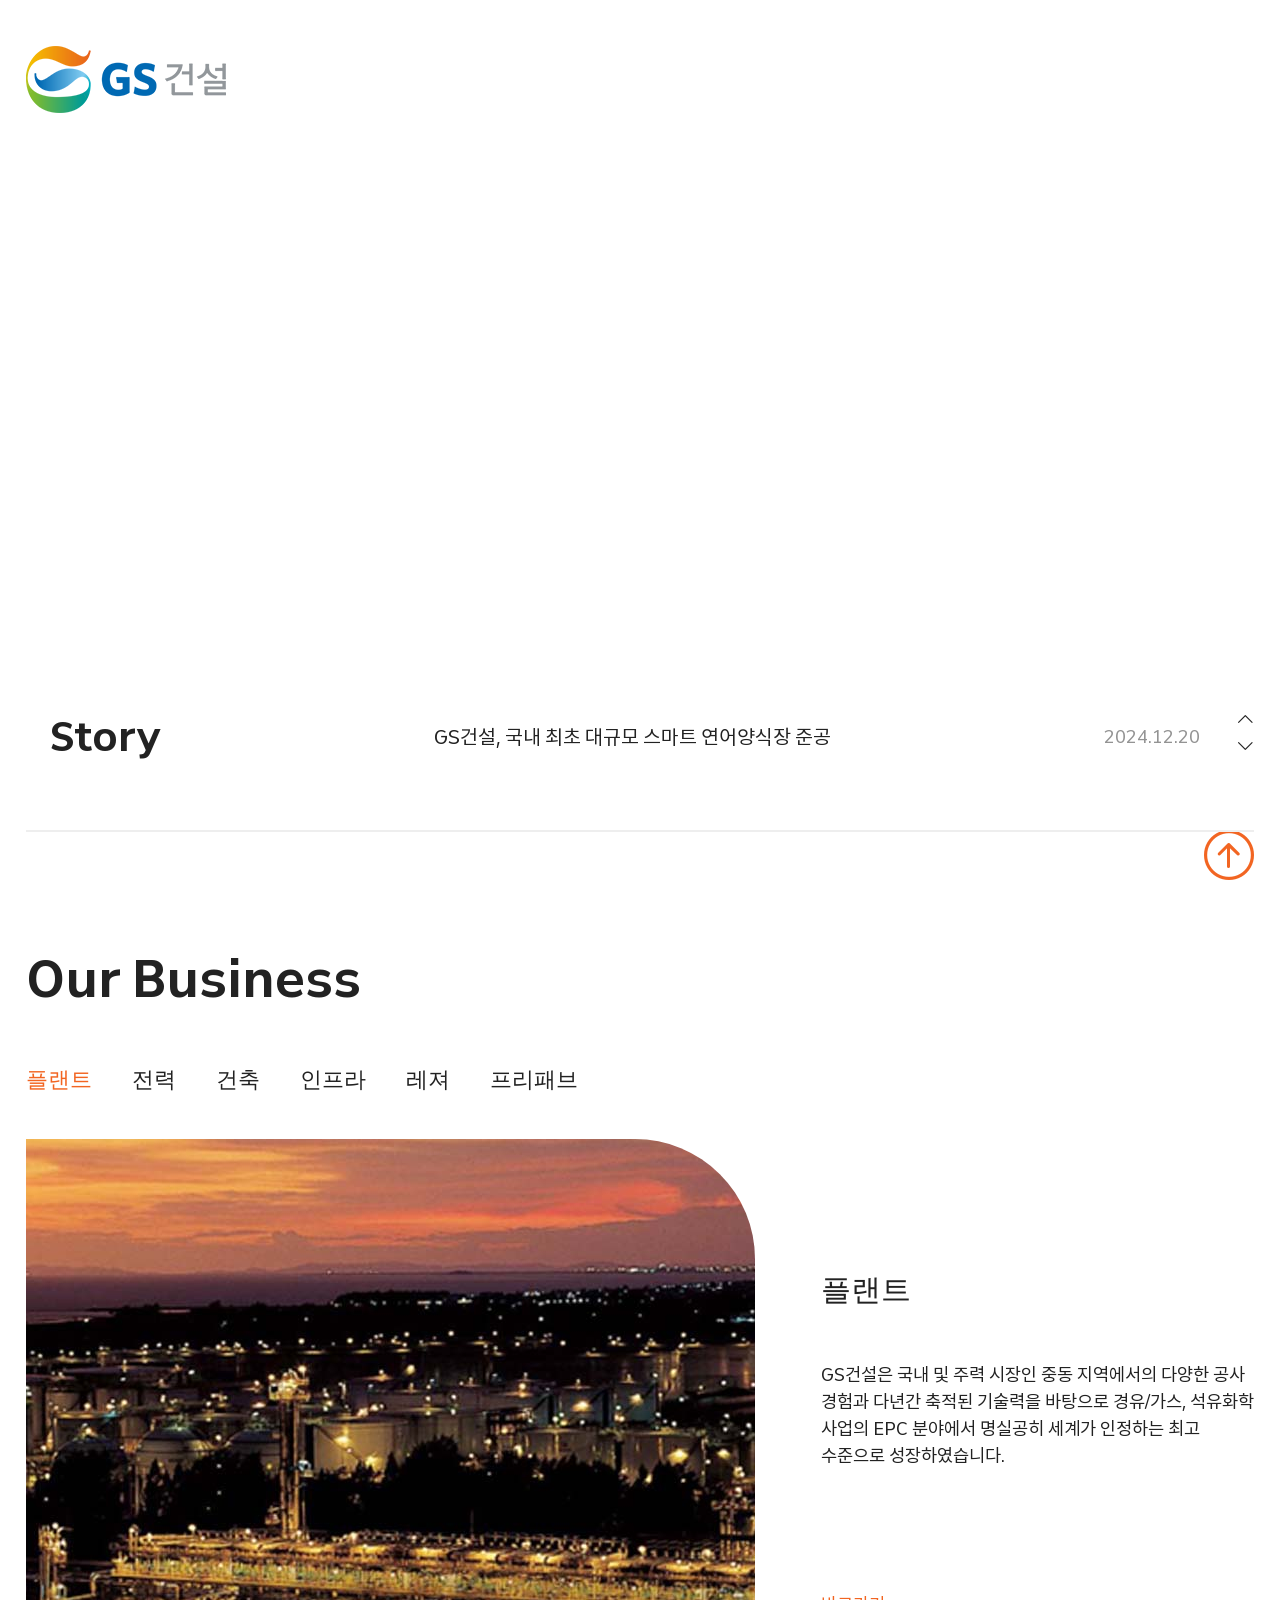
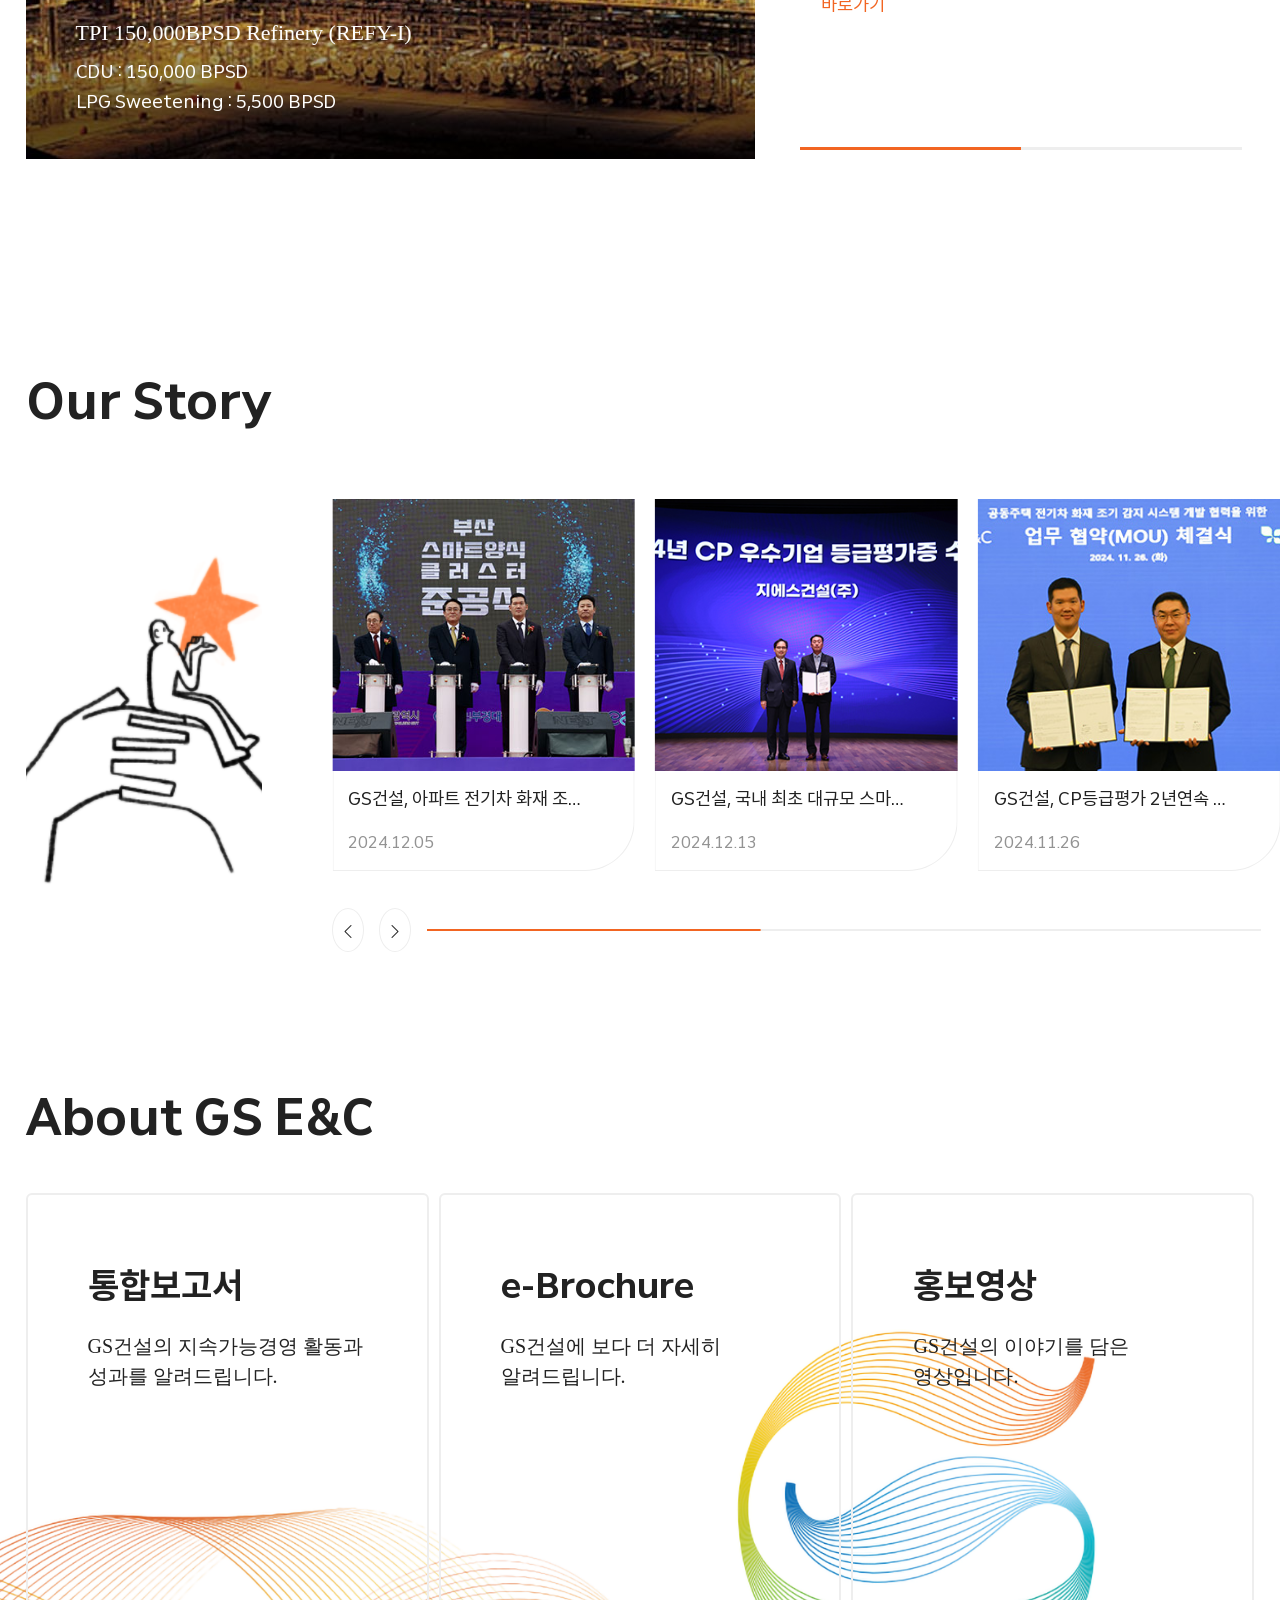
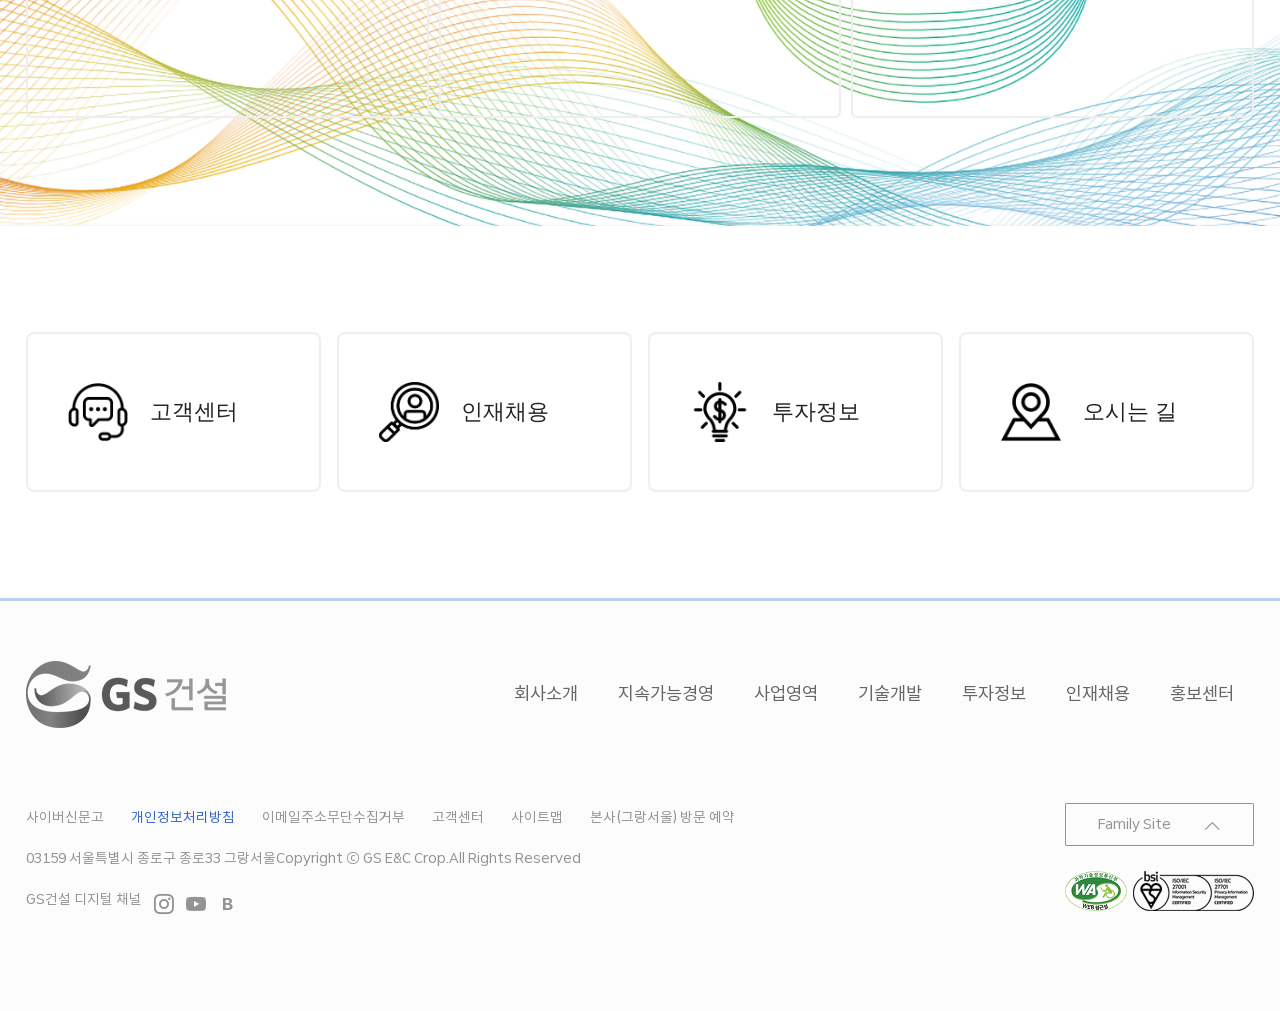
==== index.html @ a06c223e "Add files via upload" ====
<!DOCTYPE html>
<html lang="ko">

<head>
  <meta charset="UTF-8">
  <meta name="viewport" content="width=device-width, initial-scale=1.0">
  <title>GS건설</title>

  <!-- favicon -->
  <link rel="shortcut icon" href="img/common/favicon.png" type="image/x-icon">

  <!-- css -->
  <link rel="stylesheet" href="css/reset.css">
  <link rel="stylesheet" href="css/font.css">

  <!-- icon_bootstrap  -->
  <link rel="stylesheet" href="https://cdn.jsdelivr.net/npm/bootstrap-icons@1.11.3/font/bootstrap-icons.min.css">

  <link rel="stylesheet" href="css/swiper-bundle.min.css">
  <link rel="stylesheet" href="https://cdn.jsdelivr.net/npm/aos@2.3.4/dist/aos.css">

  <link rel="stylesheet" href="css/style.css">

  <!-- js -->
  <script src="js/jquery-3.7.1.min.js"></script>
  <script src="js/swiper-bundle.min.js"></script>
  <script src="js/main.js"></script>

</head>

<body>
  <div id="wrap">

    <!-- header -->
    <header id="header">

      <div class="area_util">
        <ul class="util_top">
          <li><a href="#">고객센터</a></li>
          <li><a href="#">방문예약</a></li>
        </ul>
      </div>

      <div class="hd_category">
        <h1><a href="#"><img src="img/common/logo.png" alt="gs건설로고"></a></h1>

        <nav>
          <ul class="gnb">
            <li><a href="#">회사소개</a></li>
            <li><a href="#">지속가능경영</a></li>
            <li><a href="#">사업영역</a></li>
            <li><a href="#">기술개발</a></li>
            <li><a href="#">투자정보</a></li>
            <li><a href="#">인재채용</a></li>
            <li><a href="#">홍보센터</a></li>
            <li><a href="#" class="bi bi-list ham"></a></li>
          </ul>

        </nav>

        <div class="depth2_wrap">
          <ul class="gnb_wrap">
            <li><a href="#">회사소개</a>
              <ol class="depth2">
                <li><a href="#">비전과 핵심가치</a></li>
                <li><a href="#">연혁</a></li>
                <li><a href="#">수상실적</a></li>
                <li><a href="#">조직도</a></li>
                <li><a href="#">해외지사/법인현황</a></li>
                <li><a href="#">오시는 길</a></li>
              </ol>
            </li>

            <li><a href="#">지속가능경영</a>
              <ol class="depth2">
                <li><a href="#">지속가능경영</a></li>
                <li><a href="#">공정거래자율준수</a></li>
                <li><a href="#">품질경영</a></li>
                <li><a href="#">안전보건경영</a></li>
                <li><a href="#">환경경영</a></li>
                <li><a href="#">윤리경영</a>
                  <ul class="depth3">
                    <li><a href="#">윤리경영</a></li>
                    <li><a href="#">윤리경영 프로그램</a></li>
                    <li><a href="#">사이버신문고</a></li>
                  </ul>
                </li>
                <li><a href="#">동반성장</a></li>
                <li><a href="#">사회공헌</a>
                  <ul class="depth3">
                    <li><a href="#">사회공헌 소개개</a></li>
                    <li><a href="#">사회공헌 프로그램</a></li>
                  </ul>
                </li>
              </ol>
            </li>

            <li><a href="#">사업영역</a>
              <ol class="depth2">
                <li><a href="#">플랜트 사업</a></li>
                <li><a href="#">전력 사업</a></li>
                <li><a href="#">건축 사업</a></li>
                <li><a href="#">인프라 사업</a></li>
                <li><a href="#">레저 사업</a></li>
                <li><a href="#">프리패브 사업</a></li>
                <li><a href="#">프로젝트 검색</a></li>
              </ol>
            </li>

            <li><a href="#">기술개발</a>
              <ol class="depth2">
                <li><a href="#">기술전략</a></li>
                <li><a href="#">보유기술</a></li>
                <li><a href="#">연구시설</a></li>
              </ol>
            </li>

            <li><a href="#">투자정보</a>
              <ol class="depth2">
                <li><a href="#">경영정보</a></li>
                <li><a href="#">공시정보</a>
                  <ul class="depth3">
                    <li><a href="#">공시정보</a></li>
                    <li><a href="#">공고고정보</a></li>
                  </ul>
                </li>
                <li><a href="#">주가정보</a>
                  <ul class="depth3">
                    <li><a href="#">주가시세</a></li>
                    <li><a href="#">분석차트</a></li>
                    <li><a href="#">시간대별 주가</a></li>
                    <li><a href="#">일자별 주가</a></li>
                    <li><a href="#">Market View</a></li>
                    <li><a href="#">동업종비교</a></li>
                    <li><a href="#">배당정책</a></li>
                  </ul>
                </li>
                <li><a href="#">재무정보</a>
                  <ul class="depth3">
                    <li><a href="#">수주정보</a></li>
                    <li><a href="#">매출현황</a></li>
                    <li><a href="#">이익추이</a></li>
                    <li><a href="#">재무재표</a></li>
                    <li><a href="#">신용등급</a></li>
                  </ul>
                </li>
                <li><a href="#">IR Activity</a>
                  <ul class="depth3">
                    <li><a href="#">Earning Release</a></li>
                    <li><a href="#">Issue Release</a></li>
                    <li><a href="#">IR Presentation</a></li>
                    <li><a href="#">Integrated Report</a></li>
                    <li><a href="#">사업 및 감사보고서</a></li>
                  </ul>
                </li>
              </ol>
            </li>

            <li><a href="#">인재채용</a>
              <ol class="depth2">
                <li><a href="#">인재상</a></li>
                <li><a href="#">인사제도</a></li>
                <li><a href="#">직무소개</a></li>
                <li><a href="#">채용공고</a>
                  <ul class="depth3">
                    <li><a href="#">입사지원 관리</a></li>
                    <li><a href="#">채용프로세스</a></li>
                    <li><a href="#">채용문의</a></li>
                  </ul>
                </li>
              </ol>
            </li>

            <li><a href="#">홍보센터</a>
              <ol class="depth2">
                <li><a href="#">News</a> </li>
                <li><a href="#">홍보자료</a>
                  <ul class="depth3">
                    <li><a href="#">GS건설 영상</a></li>
                    <li><a href="#">GS건설 사진</a></li>
                    <li><a href="#">CI</a></li>
                    <li><a href="#">BI</a></li>
                    <li><a href="#">E-Brochure</a></li>
                  </ul>
                </li>
                <li><a href="#">Story</a></li>
              </ol>
            </li>
          </ul>

          <button type="button" class="bi bi-x-lg exit"></button>
        </div>

      </div>
    </header>

    <!-- main -->
    <main id="main">

      <!-- visual -->
      <section id="main_visual">
        <div class="pc_main">
          <video type src="img/main/main_pc.mp4" loop muted autoplay></video>
        </div>
        <div class="m_main">
          <img src="" alt="">
        </div>
      </section>

      <!-- sec01 _features -->
      <section id="features" class="sec">
        <div class="inner">

          <div class="feature_con">
            <ul class="swiper-wrapper">
              <li class="swiper-slide">
                <a href="#">
                  <h3>Story</h3>
                  <p>GS건설, 국내 최초 대규모 스마트 연어양식장 준공</p>
                  <span>2024.12.20</span>
                </a>
              </li>

              <li class="swiper-slide">
                <a href="#">
                  <h3>Stock</h3>
                  <div class="area_txt">
                    <strong>17,470</strong>
                    <p>
                      <span>전일대비</span><span>+510</span>
                    </p>
                    <p>
                      <span>등락률</span> <span>+3.01%</span>
                    </p>

                    <div class="date">
                      <span>2024.12.20</span>
                      <span>15:30 기준</span>
                    </div>
                </a>
              </li>

              <li class="swiper-slide">
                <a href="#">
                  <h3>Recruit</h3>
                  <p>[경력채용] 경력사원 채용 이력서 등록</p>
                  <span>2024.12.20</span>
                </a>
              </li>

            </ul>

            <div class="controller">

              <div class="btn_box">
                <div class="swiper-button-next"></div>
                <strong class="bi bi-chevron-up btn next"></strong>

                <div class="swiper-button-prev"></div>
                <strong class="bi bi-chevron-down btn prev"></strong>
              </div>

              <div class="swiper-pagination page_bar"></div>
            </div>

          </div>

        </div><!--//inner-->
      </section>

      <!-- business -->
      <section id="business">
        <div class="inner">
          <h2>Our Business</h2>

          <!-- tab_menu -->
          <div class="tab_wrap">

            <div class="tab_menu">
              <ol>
                <li class="active">플랜트</li>
                <li>전력</li>
                <li>건축</li>
                <li>인프라</li>
                <li>레져</li>
                <li>프리패브</li>
              </ol>
            </div>

            <div class="tab_con">

              <!-- content -->
              <div class="content">

                <div class="left_box">
                  <ul class="swiper-wrapper">

                    <li class="swiper-slide">
                      <div class="txt_box">
                        <p class="img_tit">TPI 150,000BPSD Refinery (REFY-I)</p>
                        <p class="txt">CDU : 150,000 BPSD</p>
                        <p class="txt">LPG Sweetening : 5,500 BPSD</p>
                      </div>
                      <div class="img">
                        <img src="img/main/bz_0101.jpg" alt="플랜트 사업 사진">
                      </div>
                    </li>

                    <li class="swiper-slide">
                      <div class="txt_box">
                        <p class="img_tit">CFP (Clean Fuel Project)</p>
                        <p class="txt">DHT 45,000 BPSD</p>
                        <p class="txt">LPG TREATING 2,264 BPSD</p>
                      </div>
                      <div class="img">
                        <img src="img/main/bz_0102.jpg" alt="플랜트 사업 사진">
                      </div>
                    </li>
                  </ul>
                  <div class="swiper-pagination page_bar"></div>
                </div>

                <div class="right_box">
                  <h4>플랜트</h4>
                  <p>GS건설은 국내 및 주력 시장인 중동 지역에서의 다양한 공사 경험과 다년간 축적된 기술력을 바탕으로 경유/가스, 석유화학 사업의 EPC 분야에서 명실공히 세계가 인정하는 최고
                    수준으로 성장하였습니다.</p>
                  <a href="#">
                    <span class="bi bi-arrow-right go_link"></span>
                    <p class="link_btn">바로가기</p>
                  </a>
                </div>
              </div>
              <!--//content-->

              <!-- content -->
              <div class="content">

                <div class="left_box">
                  <ul class=" swiper-wrapper">
                    <li class="swiper-slide">
                      <div class="txt_box">
                        <p class="img_tit">인천복합화력발전소(2호기)</p>
                        <p class="txt">총발전량 500MW급 복합화력발전소</p>
                        <p class="txt">가스터빈(160MW 2기),스팀터빈(180MW)</p>
                      </div>
                      <div class="img">
                        <img src="img/main/bz_0201.jpg" alt="전력 사업 사진">
                      </div>
                    </li>

                    <li class="swiper-slide">
                      <div class="txt_box">
                        <p class="img_tit">오만 Barka3 CCPP</p>
                        <p class="txt">750MW(GT 250MW x 2, ST 250MW x 1)</p>
                      </div>
                      <div class="img">
                        <img src="img/main/bz_0202.jpg" alt="전력 사업 사진">
                      </div>
                    </li>
                    <!-- <div class="swiper-pagination page_bar"></div> -->
                  </ul>
                  <div class="swiper-pagination page_bar"></div>
                </div>

                <div class="right_box">
                  <h4>전력</h4>
                  <p>발전 및 전력제어사업은 전기를 생산하여 공급 하는 설비를 건설하는 사업이며, 당사는 원자력 및 신재생에너지의 청정에너지 사업과 고효율 친환경 화력 발전사업을 통해 지속가능한 국가
                    발전사업에 기여하고 있습니다.</p>
                  <a href="#">
                    <span class="bi bi-arrow-right go_link"></span>
                    <p class="link_btn">바로가기</p>
                  </a>
                </div>
                <!-- <div class="swiper-pagination page_bar"></div> -->

              </div>
              <!--//content-->

              <!-- content -->
              <div class="content">

                <div class="left_box">
                  <ul class=" swiper-wrapper">
                    <li class="swiper-slide">
                      <div class="txt_box">
                        <p class="img_tit">그랑서울</p>
                        <p class="txt">대지면적 : 4,303평</p>
                        <p class="txt">건축면적 : 2,202평</p>
                      </div>
                      <div class="img">
                        <img src="img/main/bz_0301.jpg" alt="건축 사업 사진">
                      </div>
                    </li>

                    <li class="swiper-slide">
                      <div class="txt_box">
                        <p class="img_tit">동탄센트럴자이</p>
                        <p class="txt">7대지면적 33,858㎡</p>
                        <p class="txt">연면적 86,489㎡</p>
                      </div>
                      <div class="img">
                        <img src="img/main/bz_0302.jpg" alt="건축 사업 사진">
                      </div>
                    </li>

                  </ul>
                  <div class="swiper-pagination page_bar"></div>
                </div>

                <div class="right_box">
                  <h4>건축</h4>
                  <p>발전 및 전력제어사업은 전기를 생산하여 공급 하는 설비를 건설하는 사업이며, 당사는 원자력 및 신재생에너지의 청정에너지 사업과 고효율 친환경 화력 발전사업을 통해 지속가능한 국가
                    발전사업에 기여하고 있습니다GS건설은 Xi Brand Power와 기술력을 바탕으로 소비자에게 최고 주거공간을 제공하고 있으며, 지속적인 원가혁신을 통해 가격경쟁력을 확보하고
                    있습니다. 또한 차별화된 CS 정책으로 고객 서비스 구현에 총력을 다하고 있으며, 친환경, 에너지 절감형 등 새로운 패러다음의 주택개발을 통해 지속 성장의 기틀을 다지고 있습니다.
                  </p>
                  <a href="#">
                    <span class="bi bi-arrow-right go_link"></span>
                    <p class="link_btn">바로가기</p>
                  </a>
                </div>

                <!-- <div class="swiper-pagination page_bar"></div> -->

              </div>
              <!--//content-->

              <!-- content -->
              <div class="content">

                <div class="left_box">
                  <ul class=" swiper-wrapper">
                    <li class="swiper-slide">
                      <div class="txt_box">
                        <p class="img_tit">노량대교(고현-하동 IC 2)</p>
                        <p class="txt">1. 총연장 : 3.1km(도로 폭 19.5m, 4차로)</p>
                        <p class="txt">2. 노량대교 : 990m(현수교)</p>
                      </div>
                      <div class="img">
                        <img src="img/main/bz_0401.jpg" alt="인프라 사업 사진">
                      </div>
                    </li>

                    <li class="swiper-slide">
                      <div class="txt_box">
                        <p class="img_tit">도하메트로 Redline South 프로젝트</p>
                        <p class="txt">1. STATION : 5 개소</p>
                        <p class="txt">2. SWITCH BOX : 4개소</p>
                      </div>
                      <div class="img">
                        <img src="img/main/bz_0402.jpg" alt="인프라 사업 사진">
                      </div>
                    </li>

                  </ul>
                  <div class="swiper-pagination page_bar"></div>
                </div>

                <div class="right_box">
                  <h4>인프라</h4>
                  <p>GS건설은 인프라산업 분야에서 다수의 도로, 철도, 수자원, 항만, 단지. 지하 저장시설 등의 사회인프라 건설을 수행 하였으며, 민간자본을 이용한 대규모 인프라를 건설하고
                    운영하는 높은 경쟁력을 확보하고 있습니다.</p>
                  <a href="#">
                    <span class="bi bi-arrow-right go_link"></span>
                    <p class="link_btn">바로가기</p>
                  </a>
                </div>

                <!-- <div class="swiper-pagination page_bar"></div> -->

              </div>
              <!--//content-->

              <!-- content -->
              <div class="content">

                <div class="left_box">
                  <ul class=" swiper-wrapper">
                    <li class="swiper-slide">
                      <div class="txt_box">
                        <p class="img_tit">알펜시아 리조트</p>
                        <p class="txt">숙박시설 호텔</p>
                        <p class="txt">지하 1층, 지상 7층 특1급 호텔 외 23</p>
                      </div>
                      <div class="img">
                        <img src="img/main/bz_0501.jpg" alt="레져 사업 사진">
                      </div>
                    </li>

                    <li class="swiper-slide">
                      <div class="txt_box">
                        <p class="img_tit">도하메트로 Redline South 프로젝트</p>
                        <p class="txt">엘리시안 강촌</p>
                        <p class="txt">콘도미니엄, 스키장, 골프장, 수영장</p>
                      </div>
                      <div class="img">
                        <img src="img/main/bz_0502.jpg" alt="레져 사업 사진">
                      </div>
                    </li>

                  </ul>
                  <div class="swiper-pagination page_bar"></div>
                </div>

                <div class="right_box">
                  <h4>레져</h4>
                  <p>레저 산업은 공공의 행복과 쾌적한 문화공간을 창출하고 서비스 하는 사업 입니다. GS건설은 문화ㆍ예술 공연, 대규모 전시행사를 완벽하게 수행할 수 있는 각종 문화시설과 고품격
                    호텔 및 레져시설, 체육관 메인스타디움 등 복합스포츠시설 시공에서도 뛰어난 기술력과 풍부한 노하우를 축적하고 있습니다.</p>
                  <a href="#">
                    <span class="bi bi-arrow-right go_link"></span>
                    <p class="link_btn">바로가기</p>
                  </a>
                </div>

                <!-- <div class="swiper-pagination page_bar"></div> -->

              </div>
              <!--//content-->

              <!-- content -->
              <div class="content">

                <div class="left_box">
                  <ul class=" swiper-wrapper">
                    <li class="swiper-slide">
                      <div class="txt_box">
                        <p class="img_tit">CAMP HILL (SMITH'S GARDEN)</p>
                        <p class="txt">지상 3~26층 6개 동, 550 세대 (1,143 Modules)</p>
                        <p class="txt">BTR 프로젝트</p>
                      </div>
                      <div class="img">
                        <img src="img/main/bz_0601.jpg" alt="프리패브 사업 사진">
                      </div>
                    </li>

                    <li class="swiper-slide">
                      <div class="txt_box">
                        <p class="img_tit">NEXT</p>
                        <p class="txt">목조 주택 (연면적 78~110sqm)</p>
                      </div>
                      <div class="img">
                        <img src="img/main/bz_0602.jpg" alt="프리패브 사업 사진">
                      </div>
                    </li>

                  </ul>
                  <div class="swiper-pagination page_bar"></div>
                </div>

                <div class="right_box">
                  <h4>프리패브</h4>
                  <p>GS건설은 친환경적 스마트 건축 기술인 프리패브 공법을 도입하고,
                    이를 미래형 혁신 사업으로 집중 육성하여 변화하는 글로벌 건설 트렌드를 주도합니다.</p>
                  <a href="#">
                    <span class="bi bi-arrow-right go_link"></span>
                    <p class="link_btn">바로가기</p>
                  </a>
                </div>

                <!-- <div class="swiper-pagination page_bar"></div> -->

              </div>
              <!--//content-->

            </div>

          </div>
        </div><!--//inner-->
      </section>

      <!-- story -->
      <section id="story">
        <h2>Our Story</h2>

        <div class="contanier">

          <div class="left_box story_bg"></div>

          <div class="right_box article">
            <ol class="swiper-wrapper">

              <li class="swiper-slide">
                <div class="img_box">
                  <!-- 뉴스기사 사진 영역 -->
                  <img src="img/main/bg_news01.jpg" alt="뉴스 기사 사진">
                </div>
                <div class="txt_box">
                  <p class="news_tit">GS건설, 아파트 전기차 화재 조기 감지 시스템 개발 나선다</p>
                  <p class="news_date">2024.12.05</p>
                </div>
              </li>

              <li class="swiper-slide">
                <div class="img_box">
                  <!-- 뉴스기사 사진 영역 -->
                  <img src="img/main/bg_news02.jpg" alt="뉴스 기사 사진">
                </div>
                <div class="txt_box">
                  <p class="news_tit">GS건설, 국내 최초 대규모 스마트 연어양식장 준공</p>
                  <p class="news_date">2024.12.13</p>
                </div>
              </li>

              <li class="swiper-slide">
                <div class="img_box">
                  <!-- 뉴스기사 사진 영역 -->
                  <img src="img/main/bg_news03.jpg" alt="뉴스 기사 사진">
                </div>
                <div class="txt_box">
                  <p class="news_tit">GS건설, CP등급평가 2년연속 우수등급 획득</p>
                  <p class="news_date">2024.11.26</p>
                </div>
              </li>

              <li class="swiper-slide">
                <div class="img_box">
                  <!-- 뉴스기사 사진 영역 -->
                  <img src="img/main/bg_news04.jpg" alt="뉴스 기사 사진">
                </div>
                <div class="txt_box">
                  <p class="news_tit">GS건설, 자이(Xi) 브랜드 22년만에 새 단장</p>
                  <p class="news_date">2024.11.18</p>
                </div>
              </li>

              <li class="swiper-slide">
                <div class="img_box">
                  <!-- 뉴스기사 사진 영역 -->
                  <img src="img/main/bg_news05.png" alt="뉴스 기사 사진">
                </div>
                <div class="txt_box">
                  <p class="news_tit">GS건설, 약 7,142억 규모 충남 서산 ‘HVO 공장 건설’ 수주</p>
                  <p class="news_date">2024.11.11</p>
                </div>
              </li>

            </ol>


            <div class="controller">

              <div class="btn_box">
                <div class="swiper-button-next"></div>
                <strong class="bi bi-chevron-left next"></strong>

                <div class="swiper-button-prev"></div>
                <strong class="bi bi-chevron-right right"></strong>
              </div>

              <div class="swiper-pagination page_bar"></div>
            </div>

          </div>
        </div>
      </section>

      <!-- about -->
      <section id="about">
        <div class="inner">
          <h2>About GS E&C</h2>

          <div class="container">
            <dl class="content">
              <dt>통합보고서</dt>
              <dd>GS건설의 지속가능경영 활동과 성과를 알려드립니다.</dd>
            </dl>

            <dl class="content">
              <dt>e-Brochure</dt>
              <dd>GS건설에 보다 더 자세히 알려드립니다.</dd>
            </dl>

            <dl class="content">
              <dt>홍보영상</dt>
              <dd>GS건설의 이야기를 담은 영상입니다.</dd>
            </dl>
          </div>

        </div>
      </section>

      <!-- quick -->
      <section id="quick">
        <div class="inner">
          <ul class="container">

            <li>
              <a href="#">
                <img src="img/main/icon_quick_01.png" alt="고객센터 아이콘" class="icon">
                <img src="img/main/icon_quick_01_b.png" alt="고객센터 아이콘" class="icon_b">

                <p>고객센터</p>
              </a>
            </li>

            <li>
              <a href="#">
                <img src="img/main/icon_quick_02.png" alt="인재채용 아이콘" class="icon">
                <img src="img/main/icon_quick_02_b.png" alt="인재채용 아이콘" class="icon_b">
                <p>인재채용</p>
              </a>
            </li>

            <li>
              <a href="#">
                <img src="img/main/icon_quick_03.png" alt="투자정보 아이콘" class="icon">
                <img src="img/main/icon_quick_03_b.png" alt="투자정보 아이콘" class="icon_b">
                <p>투자정보</p>
              </a>
            </li>

            <li>
              <a href="#">
                <img src="img/main/icon_quick_04.png" alt="오시는 길 아이콘" class="icon">
                <img src="img/main/icon_quick_04_b.png" alt="오시는 길 아이콘" class="icon_b">
                <p>오시는 길</p>
              </a>
            </li>

          </ul>
        </div>
      </section>
    </main>

    <!-- footer -->
    <footer id="footer">

      <div class="f_top">
        <div class="f_logo">
          <img src="img/common/f_logo.png" alt="GS건설 흑백 로고">
        </div>

        <ul class="f_nav">
          <li><a href="#">회사소개</a></li>
          <li><a href="#">지속가능경영</a></li>
          <li><a href="#">사업영역</a></li>
          <li><a href="#">기술개발</a></li>
          <li><a href="#">투자정보</a></li>
          <li><a href="#">인재채용</a></li>
          <li><a href="#">홍보센터</a></li>
        </ul>
      </div>

      <div class="f_bottom">
        <div class="f_txt">
          <ol class="fnb">
            <li><a href="#">사이버신문고</a></li>
            <li><a href="#">개인정보처리방침</a></li>
            <li><a href="#">이메일주소무단수집거부</a></li>
            <li><a href="#">고객센터</a></li>
            <li><a href="#">사이트맵</a></li>
            <li><a href="#">본사(그랑서울) 방문 예약</a></li>
          </ol>

          <div class="address">
            <address>03159 서울특별시 종로구 종로33 그랑서울</address>
            <p>Copyright ⓒ GS E&C Crop.All Rights Reserved</p>
          </div>

          <ul class="sns">
            <li>GS건설 디지털 채널</li>

            <li><a href="#">GS건설 인스타그램 채널 바로가기
                <span class="bi bi-instagram"></span></a>
            </li>

            <li><a href="#">GS건설 유튜브 채널 바로가기
                <span class="bi bi-youtube"></span></a>
            </li>

            <li><a href="#">GS건설 블로그 채널 바로가기
                <span class="bi bi-type-bold"></span></a>
            </li>
          </ul>

        </div>

        <div class="f_info">
          <div class="select">Family Site
            <span class="bi bi-chevron-down down"></span>
            <span class="bi bi-chevron-up up"></span>
          </div>

          <div class="mark">
            <div>
              <img src="img/common/f_mark_wa.png" alt="WA인증로고">
            </div>
            <div>
              <img src="img/common/f_mark_bsi.png" alt="bsi인증로고">
            </div>
          </div>
        </div>
      </div>

      <!-- family_site -->
      <div class="area_family_site">
        <ul class="family_site">
          <li>브랜드
            <ol class="site_list">
              <li><a href="#">Xi Korea</a></li>
            </ol>
          </li>

          <li>자회사
            <ol class="site_list">
              <li><a href="#">엘리시안</a></li>
              <li><a href="#">자이S&D</a></li>
              <li><a href="#">자이C&A</a></li>
              <li><a href="#">자이에스텍</a></li>
              <li><a href="#">하임랩</a></li>
              <li><a href="#">Zeit O&M</a></li>
              <li><a href="#">GS India</a></li>
            </ol>
          </li>

          <li>B2B
            <ol class="site_list">
              <li><a href="#">TPMS Portal</a></li>
              <li><a href="#">조달 Portal</a></li>
            </ol>
          </li>

          <li>관계사
            <ol class="site_list">
              <li><a href="#">(주)GS</a></li>
              <li><a href="#">GS 리테일</a></li>
              <li><a href="#">GS 스포츠</a></li>
              <li><a href="#">GS 칼텍스</a></li>
              <li><a href="#">GS 홈쇼핑</a></li>
              <li><a href="#">GS EPS</a></li>
            </ol>
          </li>

          <li>기타
            <ol class="site_list">
              <li><a href="#">그랑서울</a></li>
              <li><a href="#">GS건설 아름다운이야기</a></li>
              <li><a href="#">용인엘리시안러닝센터터</a></li>
            </ol>
          </li>
        </ul>
      </div>
      <span class="bi bi-x-lg close"></span>

    </footer>

    <div class="area_go_top"> 맨 위로
      <a href="" class="bi bi-arrow-up-circle go_top"></a>
    </div>
  </div>

  <!-- aos.js -->
  <script src="https://unpkg.com/aos@next/dist/aos.js"></script>

</body>

</html>
---- css/font.css ----
@charset "utf-8";

@font-face {
  font-family: 'MinSans';
  src: url('../font/MinSans-Regular.woff2') format('woff2'),
      url('../font/MinSans-Regular.woff') format('woff');
  font-weight: 400;
  font-style: normal;
  font-display: swap;
}

@font-face {
  font-family: 'MinSans';
  src: url('MinSans-Medium.woff2') format('woff2'),
      url('MinSans-Medium.woff') format('woff');
  font-weight: 500;
  font-style: normal;
  font-display: swap;
}

@font-face {
  font-family: 'MinSans';
  src: url('../font/MinSans-SemiBold.woff2') format('woff2'),
      url('../font/MinSans-SemiBold.woff') format('woff');
  font-weight: 600;
  font-style: normal;
  font-display: swap;
}

@font-face {
  font-family: 'MinSans';
  src: url('../font/MinSans-Bold.woff2') format('woff2'),
      url('../font/MinSans-Bold.woff') format('woff');
  font-weight: 700;
  font-style: normal;
  font-display: swap;
}

@font-face {
  font-family: 'Min Sans';
  src: url('../font/MinSans-ExtraBold.woff2') format('woff2'),
      url('../font/MinSans-ExtraBold.woff') format('woff');
  font-weight: 800;
  font-style: normal;
  font-display: swap;
}

@font-face {
  font-family: 'MinSans';
  src: url('../font/MinSans-Black.woff2') format('woff2'),
      url('../font/MinSans-Black.woff') format('woff');
  font-weight: 900;
  font-style: normal;
  font-display: swap;
}


/* ----------- en 폰트_보류류 ------------- */

@font-face {
  font-family: 'Gmarket_Sans';
  src: url('../font/GmarketSansTTFBold.woff2') format('woff2'),
      url('../font/GmarketSansTTFBold.woff') format('woff');
  font-weight: 700;
  font-style: normal;
  font-display: swap;
}
---- css/style.css ----
@charset "utf-8";

:root{
  --main-font :'MinSans', 'sans-serif';
  --en-font : 'Gmarket_Sans', 'san-serif';
  --gray : #939393;
  --orange : #F26522 ;
  --blue :#3366cc;
  --green :#00a99d;
}


/* --- common */
body{ overflow-x: hidden; font-family: var(--main-font); color: #222; font-weight: 300; line-height: 1.5; font-size: 1.6rem;}
  
.inner {max-width: 1800px; margin: 0 auto; padding: 0 2%; overflow-x: hidden;}

h2 {font-size: 5rem; font-weight: 700;  margin-bottom: 38px;}

.swiper-button-prev, .swiper-button-next {display: none;}

/* --- header --- */
#header { padding: 0 2%; width: 100%; 
  /* --100vh = header h값 none => position 부여 */ 
  position: absolute; top: 0; left: 50%; transform: translateX(-50%); z-index: 99;}

#header .hd_category { max-width: 1800px; margin: 0 auto; display: flex; align-items: center; justify-content: space-between;}

/* --util */
#header .area_util { padding-top: 12px; max-width: 1800px; margin: 0 auto;}
#header .util_top { display: flex; gap: 2px; align-items: center; justify-content: flex-end;}
#header .util_top>li>a {display: block ; padding: 4px 22px; color: #fff; border-radius: 26px; border: 1px solid transparent;  transition: all 0.5s; }

#header .util_top>li:hover>a { color: var(--blue); background: rgba(255, 255, 255, 0.5); backdrop-filter: blur(1px); border: 1px solid rgba(255, 255, 255, 0.6);}


/* --gnb */
#header .gnb { text-align: center; display: flex; align-items: center; justify-content: space-between;}
#header .gnb>li {margin: 2px;}
#header .gnb>li>a{ width: 100%; padding: 8px 26px; font-size: 2rem; font-weight: 500; color: #fff;}

#header .gnb>li:hover>a { color: var(--orange);}
#header .gnb>li>a.ham { font-size: 4rem; }

/* --depth2 */
#header .depth2_wrap { width: 100%; padding: 120px 2% ; position: absolute; top: 0; right: 0; 
  background: rgba(255, 255, 255, 0.75); backdrop-filter: blur(15px); border: 1px solid #fff;}

#header .gnb_wrap { padding: 0 2%; display: flex; justify-content: space-around; } 
#header .gnb_wrap>li>a { font-weight: 500; font-size: 2rem; padding: 5px 20px; color: var(--blue);}

#header .gnb_wrap .depth2 {padding-top: 20px;}
#header .gnb_wrap .depth2>li {margin-bottom: 8px;}
#header .gnb_wrap .depth2>li>a  {padding: 5px 20px; font-size: 1.8rem; color: var(--blue); opacity: 0.6; transition: all 0.5s;}

#header .depth2_wrap button.exit { width: 50px; height: 50px; position: absolute; top: 6%; right: 2%; color: var(--blue); font-size: 4rem;}

#header .gnb_wrap .depth2>li:hover>a {opacity: 1; color: var(--orange);}
#header .depth2_wrap button.exit:hover {color: var(--orange);}

/* --depth3 */
#header .gnb_wrap .depth3 {padding: 8px 0 10px;}
#header .gnb_wrap .depth3>li {margin-bottom: 3px;}
#header .gnb_wrap .depth3>li>a {padding: 3px 20px; font-size: 1.6rem; color: var(--blue); opacity: 0.4;}
#header .gnb_wrap .depth3>li:hover>a {opacity: 0.8; color: var(--orange);}

/* --------
   MAIN   
--------- */
/* --- main_visual --- */
#main_visual {margin: 0 auto;}
#main_visual .pc_main video {width: 100vw;}
#main_visual .m_main {display: none;}

/* --- features --- */
#features h3 {font-size: 4rem; font-weight: 700;}
#features p {font-size: 2rem;}
#features p+span { font-size: 1.8rem; color: var(--gray); margin-right: 30px;}

.feature_con {position: relative; overflow: hidden;}
.feature_con>ul { width: 100%; height: 185px; }
.feature_con>ul>li { width: 100%; height: 100%; }
.feature_con>ul>li a { display: flex; padding: 60px 2%; justify-content: space-between; align-items: center;}

#features .controller {position: absolute; width: 100%; height: 100%; top: 0; right: 0; }
#features .controller .btn_box { padding: 60px 0; height: 100%; text-align: right;}
#features .controller strong.btn { display: block; font-size: 1.8rem; font-weight: 700; }
#features .page_bar { width: 100%; height: 2px; bottom: 0; background: #eee;}

/* --- business --- */
#business {padding: 110px 0 125px;}

.tab_menu>ol {display: flex; align-items: center; margin-bottom: 35px;}

.tab_menu>ol li {padding: 8px 20px; font-size: 2.2rem; font-weight: 500;}
.tab_menu>ol li:first-child {padding:8px 20px 8px 0;}
.tab_menu>ol li:hover, .tab_menu>ol li.active {color: var(--orange);}

.tab_con {position: relative;}
.tab_con .content { position: relative; display: flex; flex-wrap: wrap; gap: 16px; align-items: center;}

.tab_con .content .left_box {width: calc(60% - 8px); overflow: hidden;}
.tab_con .content .right_box { width: calc(40% - 8px); padding: 80px 0 80px 50px;}

.left_box li .txt_box { width: 100%; padding: 50px 50px 40px; color: #fff; position: absolute; bottom: 0; left: 0; background: linear-gradient(360deg, rgba(0, 0, 0, 0.6) 20%, transparent);}
.left_box li .txt_box p.img_tit {font-size: 2.2rem; font-weight: 500; margin-bottom: 10px;}
.left_box li .txt_box p.txt {font-size: 1.8rem; margin-bottom: 3px; font-weight: 300; width: 90%; white-space: nowrap; text-overflow: ellipsis; overflow: hidden;}

.left_box li { width: 100%; height: 620px; }
.left_box li .img {border-radius: 0 120px 0 0; overflow: hidden;}
.left_box li .img img {object-fit: cover; }

.right_box h4{ font-size:3rem; font-weight: 500;}
.right_box h4+p{ font-size: 1.8rem; font-weight: 300;  margin: 50px 0 110px; word-break: keep-all;}

.right_box p+a { position: relative; display: block; width: 20%; padding: 12px 0; overflow: hidden; font-size: 1.8rem;}
.right_box p+a .link_btn{ color: var(--orange);}
.right_box p+a .go_link { opacity: 0; position: absolute; left: 15%; top: 50%; transform: translateY(-50%); transition: all 0.5s;}

.right_box p+a:hover .link_btn{color: var(--blue);}
.right_box p+a:hover .go_link { opacity:1; left: 79%; color: var(--blue); font-size: 2.2rem; font-weight: 500;}

#business .page_bar { padding-right: 2%; position: absolute; top: 98%; left: 63%; width: 36%; height: 3px; background: #eee;}
#business .page_bar span {background: var(--orange);}

/* --- story --- */
#story {padding: 80px 0 80px 2%;}
#story h2 {margin-bottom: 60px;}

#story .contanier {display: flex; gap: 70px; justify-content: space-between; align-items: center;}
#story .left_box {width: 20%; height: 405px ; background: url(../img/main/bg_story.png) no-repeat center / cover;}
#story .right_box {width: 80%; overflow: hidden;}

#story .right_box .img_box {font-size: 0; width: 100%; height: 272px ;}
#story .right_box .img_box img {width: 100%;  height: 100%; object-fit: cover;}
#story .right_box ol>li {width: calc((100% - 40px) / 3);}

#story .txt_box {padding: 15px; border-radius: 0 0 50px 0; border: 1px solid #eee; border-top: 0;}
#story .txt_box .news_tit{ font-size: 1.8rem; width: 86%; white-space: nowrap; overflow: hidden; text-overflow: ellipsis; }
#story .txt_box .news_date {font-size: 1.6rem; color: var(--gray); margin-top: 18px;}

#story .controller {position: relative; width: 100%; height: 44px; margin-top: 37px; padding-right: 2%;}

#story .controller .btn_box {width: calc( 10% - 14px ); display: flex; gap: 15px;}
#story .controller strong { width: 44px; height: 44px; text-align: center; line-height: 45px; border: 1px solid #eee; border-radius: 50%; transition: all 0.5s;}

#story .btn_box strong:hover {background: var(--orange); color: #fff; border-color: var(--orange);}

#story .page_bar {width: 88%; height: 2px; position: absolute; top: 50%; transform: translateY(-50%); left: 10%; background: #eee; }
#story .page_bar span {  background: var(--orange);}

/* 뉴스 이미지 데이터 불러오기 = 백그라운드 사용 */
/* Q. swiper 영향으로 이미지와 기사 내용이 일치하지 않게 됨 */
/* #story ol>li:nth-child(1) .img_box{background: url(../img/main/bg_news01.jpg) no-repeat center / cover;}
#story ol>li:nth-child(2) .img_box{background: url(../img/main/bg_news02.jpg) no-repeat center / cover;}
#story ol>li:nth-child(3) .img_box{background: url(../img/main/bg_news03.jpg) no-repeat center / cover;}
#story ol>li:nth-child(4) .img_box{background: url(../img/main/bg_news04.jpg) no-repeat center / cover;}
#story ol>li:nth-child(4) .img_box{background: url(../img/main/bg_news05.png) no-repeat center / cover;} */

/* --- about --- */
#about {padding: 48px 0 108px; background: url(../img/main/bg_about.png) no-repeat center / cover;}

#about .container {display: flex; gap: 10px; margin: 0 auto;}
#about .content { width: calc((100% - 20px) / 3) ; height: 525px; padding: 65px 60px; border: 2px solid #eee; border-radius: 6px; transition: all 0.3s;}

  #about .content dt {font-size: 3.5rem; font-weight: 700; margin-bottom: 18px;}
#about .content dd {font-size: 2rem; font-weight: 500; word-break: keep-all;}

#about .content:hover { border-radius: 50px; border: 0; background: var(--orange); color: #fff;}

/* --- quick --- */
#quick {padding: 106px 0;}
#quick .container {display: flex; flex-wrap: wrap; gap: 16px;}
#quick ul li {width: calc((100% - 48px) / 4); height: 160px; border: 2px solid #eee; border-radius: 8px; transition: all 0.5s;}
#quick ul li a{display: flex; height: 100%; gap: 22px; align-items: center; padding: 15px 40px; transition: all 0.5s;}

#quick ul li img {width: 60px; height: 60px;}
#quick ul li p { font-size: 2.2rem; font-weight: 500; line-height: 100%;}

#quick ul li:hover .icon_b { display: block; } 
#quick ul li:hover .icon { display: none;}
#quick ul li .icon_b { display: none;} 

#quick ul li:hover a {color: var(--blue);}
#quick ul li:hover { border-color: var(--blue);}

/* --- footer ---*/
#footer { position: relative; padding: 60px 2% 80px; font-size: 1.4rem; color: var(--gray); border-top: 3px solid rgba(51, 102, 204, 0.3); background: #fcfcfc;}

/* f_top */
.f_top {display: flex; align-items: center; flex-wrap: wrap; justify-content: space-between; margin-bottom: 75px;}

.f_nav {display: flex;}
.f_nav>li a {display: block; gap: 8px; color: #666; padding: 8px 20px; font-size: 1.8rem; transition: all 0.5s;}
.f_nav>li:hover a { color: var(--blue);}

/* f_bottom */
.f_bottom {display: flex; flex-wrap: wrap; justify-content: space-between;}
.fnb {display: flex; gap: 11px; flex-wrap: wrap;}
.fnb li a {display: block; padding: 4px 8px;  color: var(--gray);}
.fnb li:first-child a {padding-left: 0;}
.fnb li:nth-child(2) a {color: var(--blue);}

.fnb li:hover a {color: var(--green);}

/* f_address */
.address {display: flex; flex-wrap: wrap; margin: 16px 0 8px;} 

/* f_sns */
.sns {display: flex; padding: 12px 0; flex-wrap: wrap; align-items: stretch; gap:12px;}
.sns li a{font-size: 0;}
.sns li a>span{font-size: 2rem; color: var(--gray); transition: all 0.5s;}

.sns li:hover a>span{font-size: 3rem; color: var(--orange);}

/* f_info */
.f_info {  width: calc(100% / 6.5); height: 100%;}

.f_info .select {width: 100%; height: 100%; padding: 10px 32px; border: 1px solid var(--gray); border-radius: 1px; }
.f_info .select:hover {border-color: var(--green); color: var(--green); }

.f_info .select span {float: right; font-size: 1.8rem;}
.f_info .select .down {display: none;}

.f_info .mark {display: flex; gap: 6px; margin-top: 25px;}
.f_info .mark>div {height: 44px;}
.f_info .mark>div img {width: 100%; }

/* area_family_site */
.area_family_site { width: 96%; position: absolute; top: -70%; right: 2%; padding: 30px; background: rgba(0, 169, 157, 0.7); backdrop-filter: blur(12px); border-radius: 10px; z-index: 90;}
.area_family_site .family_site { width: 100%; display: flex; text-align: center;}
.area_family_site .family_site>li {width: calc((100% - 80px) / 5 ); padding: 30px 20px; font-size: 2.2rem; font-weight: 500; color:#fff; transition: all 0.5s;} 

.family_site>li:hover {background: #fff; color: var(--blue); border-radius: 8px;}
.family_site>li:hover .site_list > li a {color: var(--green);} 

.site_list {margin-top: 20px;}
.site_list>li a{ display: block; padding: 6px 18px; font-size: 1.8rem; color: #fff; white-space: nowrap; transition: all 0.5s;}
.family_site>li:hover .site_list>li:hover a { color: var(--orange); } 

.close {position: absolute; text-align: center; line-height: 100%; top: -65%; right: 3%; color: #fff; font-size: 4rem;  border-radius: 50%; padding: 5px 5px 0; line-height: 100%; transition: all 0.5s; z-index: 95;}
.close:hover {color: var(--green); background: #fff;}

/* go_top */
.area_go_top { position: fixed; bottom: 20px; right: 2%; font-size: 0; z-index: 1;}
.go_top { display: block; line-height: 100%; width: 50px; height: 50px; border-radius: 50%; color: var(--orange); font-size: 5rem; background: rgba(255, 255, 255, 0.6); backdrop-filter: blur(3px);}
.go_top:hover { color: var(--blue); }
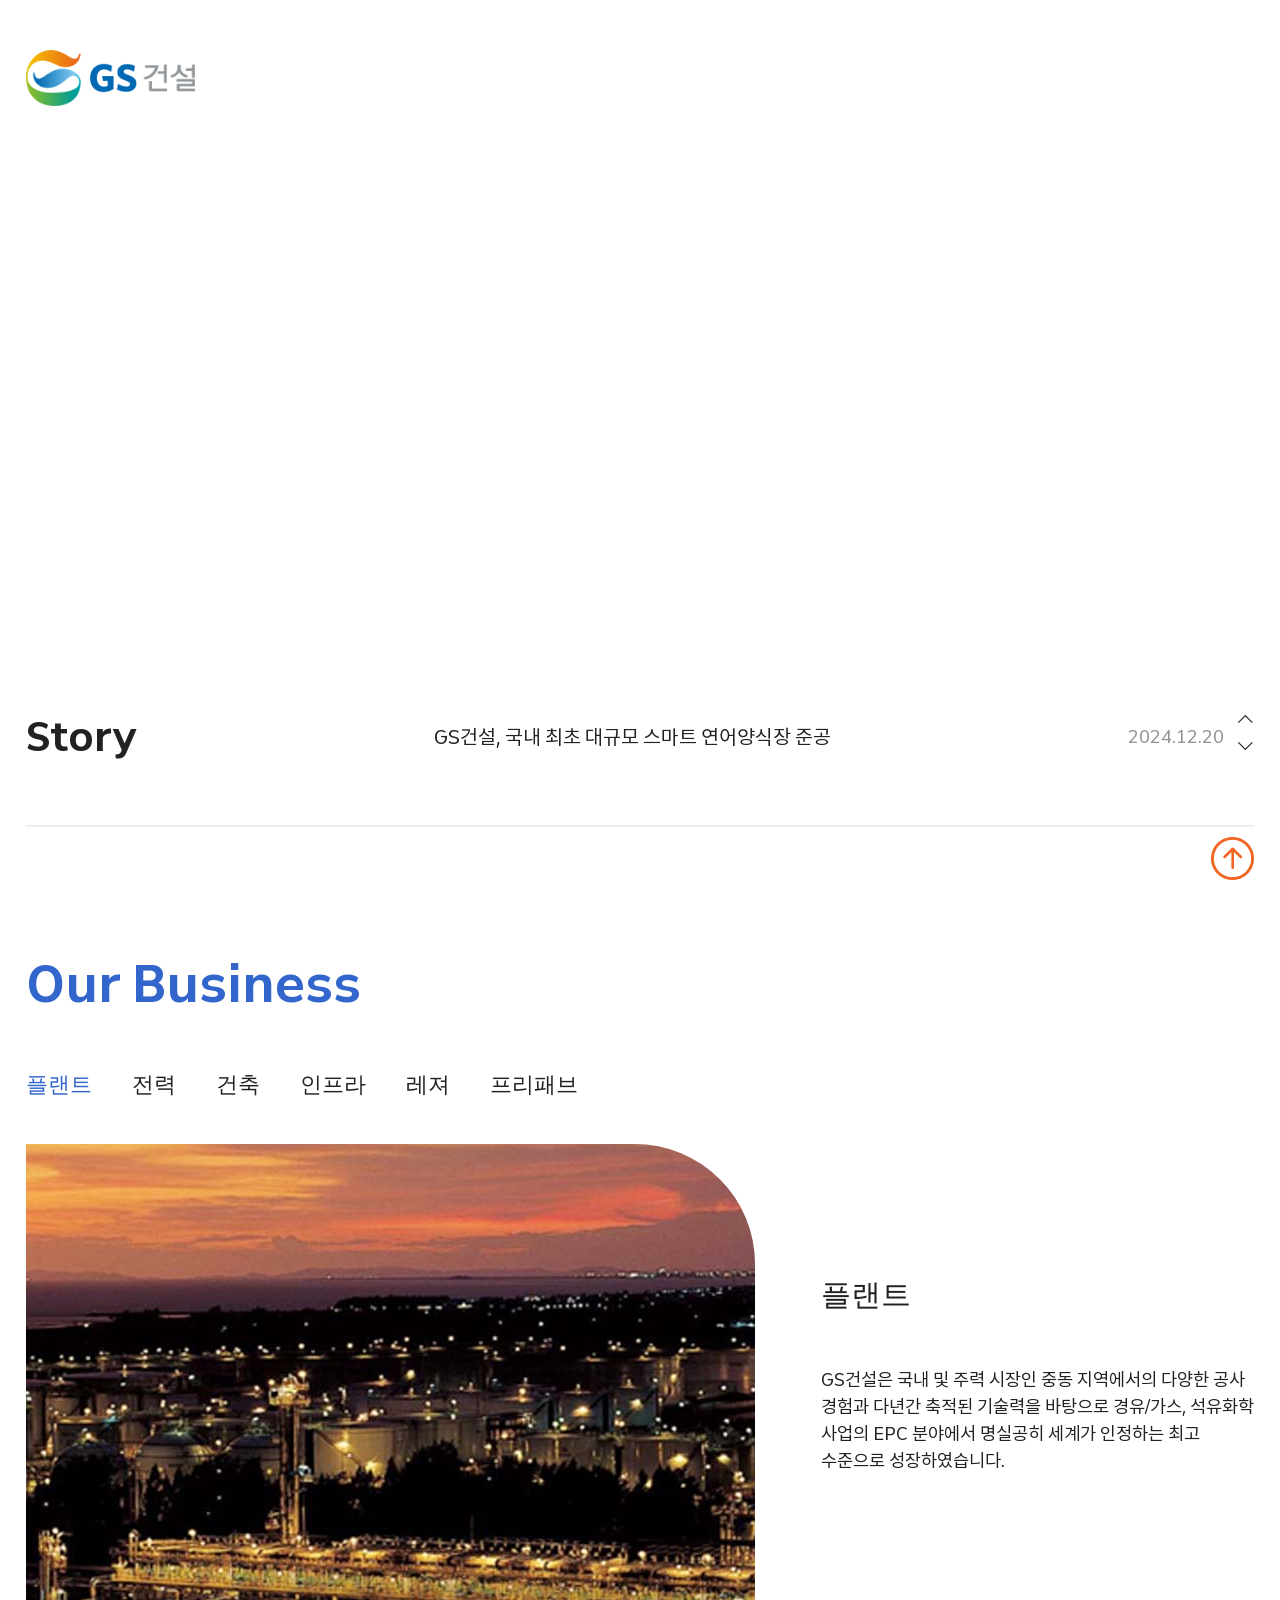
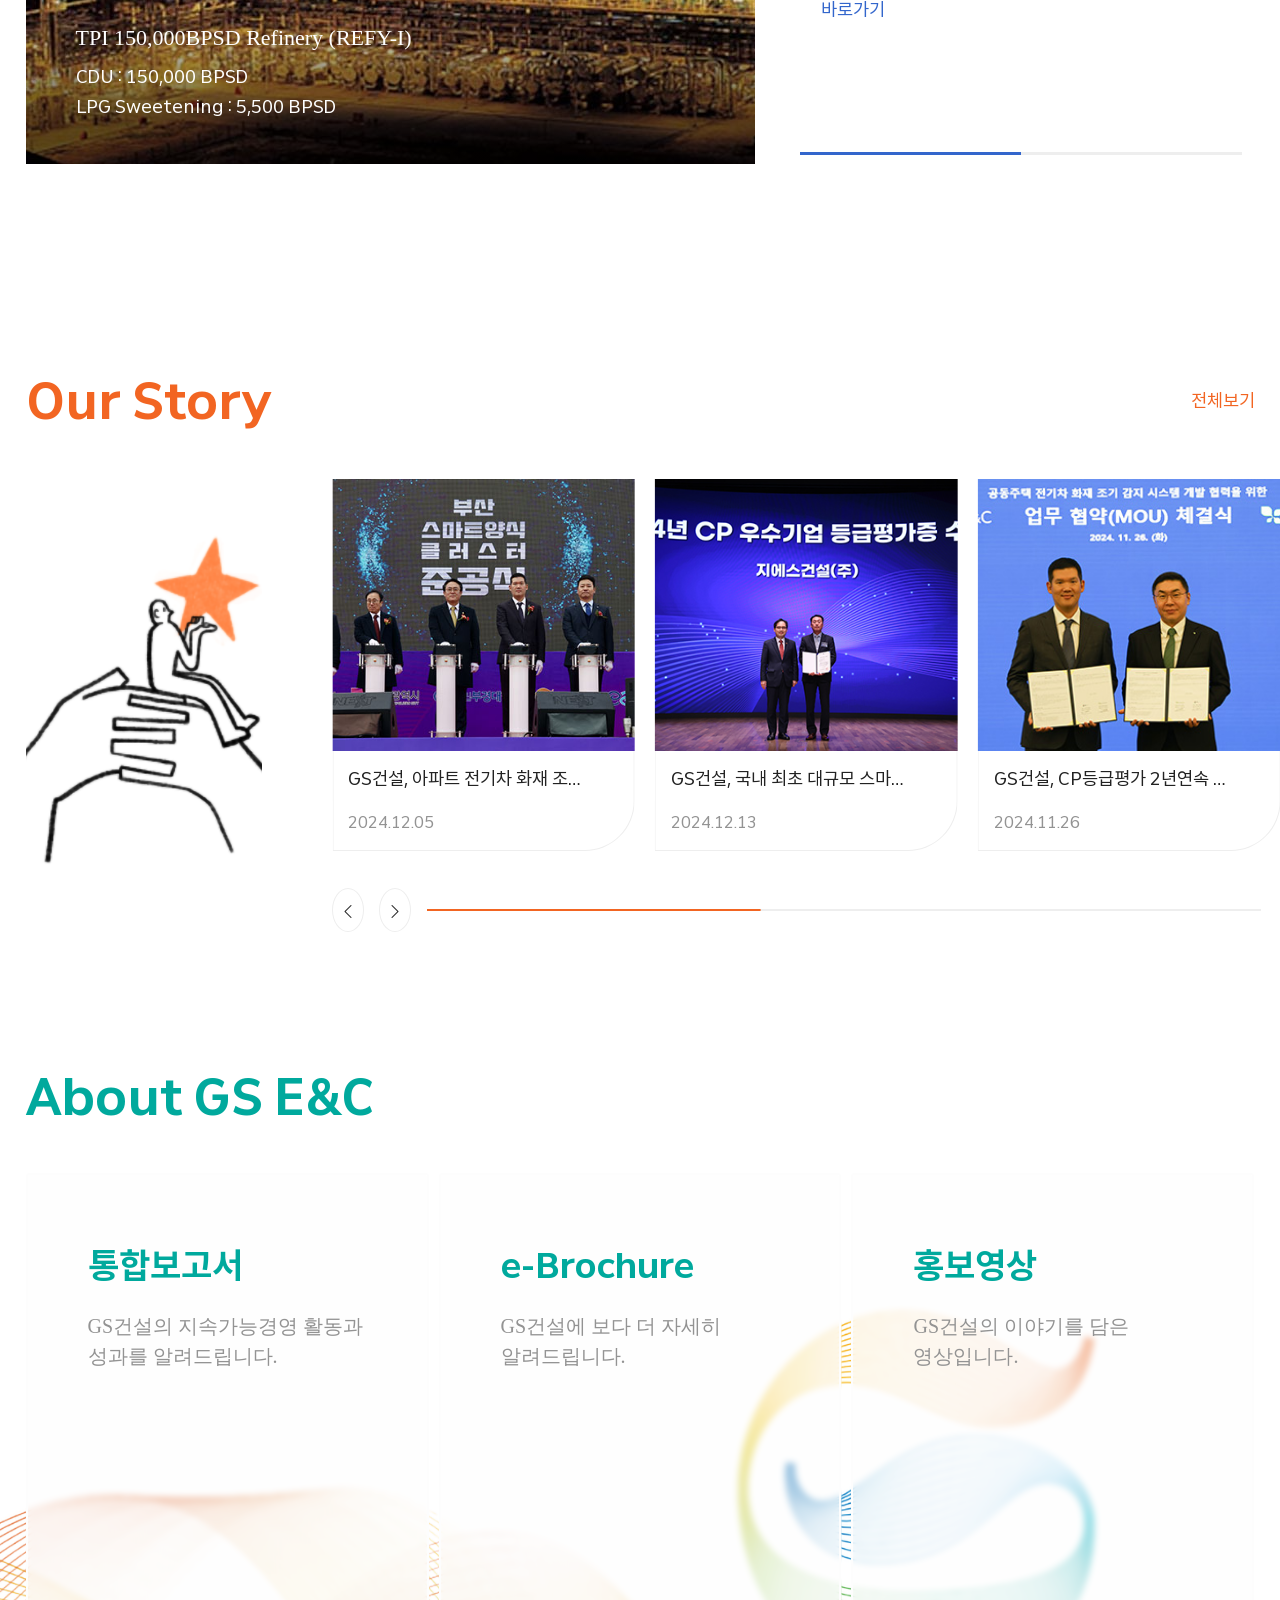
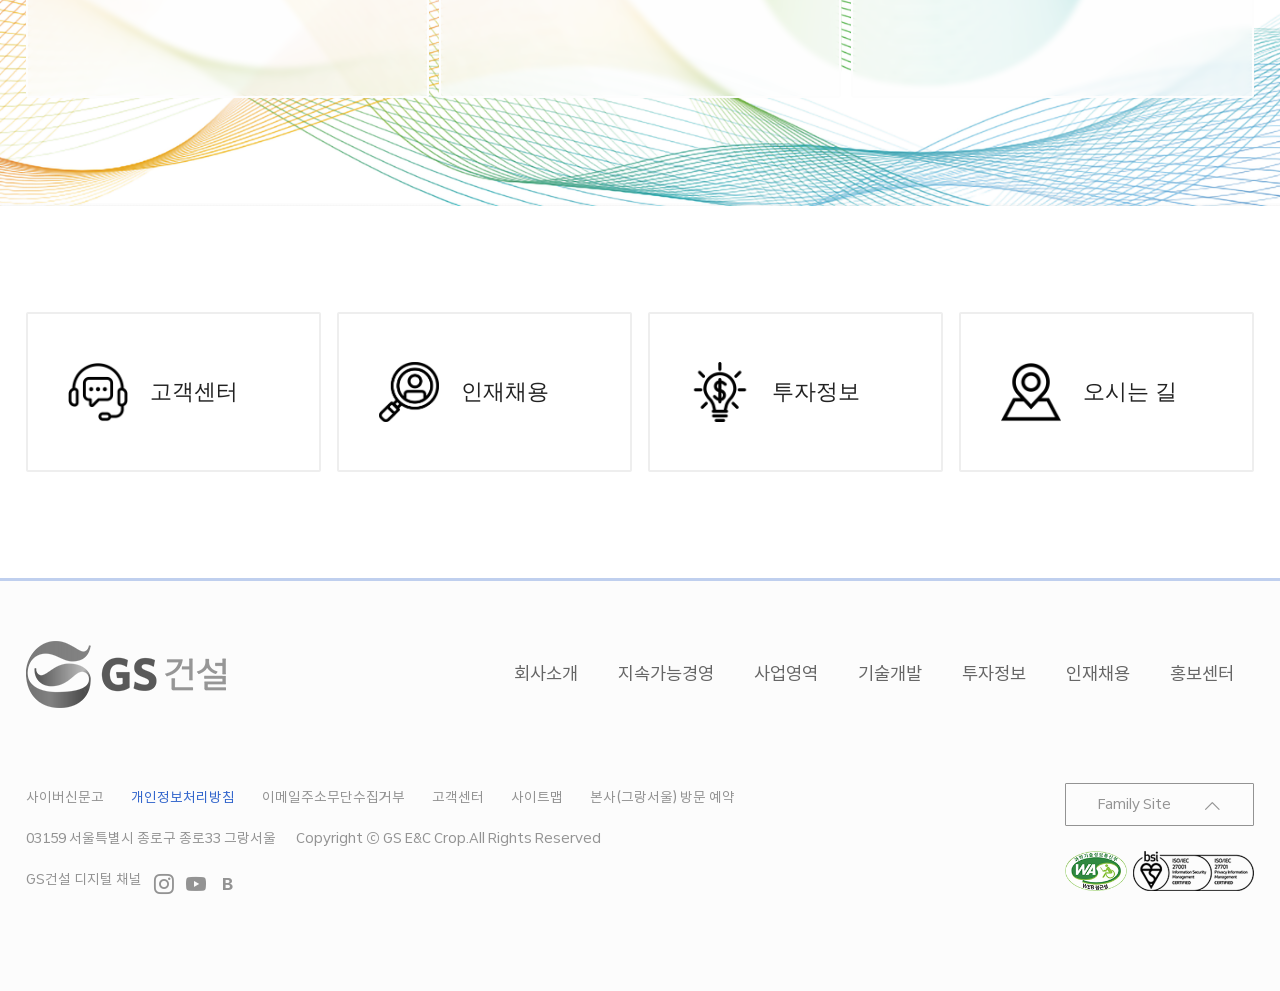
==== commit d80ba14f: "Add files via upload" ====
--- a/index.html
+++ b/index.html
@@ -12,19 +12,18 @@
   <!-- css -->
   <link rel="stylesheet" href="css/reset.css">
   <link rel="stylesheet" href="css/font.css">
+  <link rel="stylesheet" href="css/swiper-bundle.min.css">
+  <link rel="stylesheet" href="https://cdn.jsdelivr.net/npm/aos@2.3.4/dist/aos.css">
+  <link rel="stylesheet" href="css/style.css">
+  <link rel="stylesheet" href="css/media.css">
 
   <!-- icon_bootstrap  -->
   <link rel="stylesheet" href="https://cdn.jsdelivr.net/npm/bootstrap-icons@1.11.3/font/bootstrap-icons.min.css">
 
-  <link rel="stylesheet" href="css/swiper-bundle.min.css">
-  <link rel="stylesheet" href="https://cdn.jsdelivr.net/npm/aos@2.3.4/dist/aos.css">
-
-  <link rel="stylesheet" href="css/style.css">
-
   <!-- js -->
-  <script src="js/jquery-3.7.1.min.js"></script>
-  <script src="js/swiper-bundle.min.js"></script>
-  <script src="js/main.js"></script>
+  <script defer src="js/jquery-3.7.1.min.js"></script>
+  <script defer src="js/swiper-bundle.min.js"></script>
+  <script defer src="js/main.js"></script>
 
 </head>
 
@@ -42,7 +41,10 @@
       </div>
 
       <div class="hd_category">
-        <h1><a href="#"><img src="img/common/logo.png" alt="gs건설로고"></a></h1>
+        <h1><a href="#">
+            <img src="img/common/logo.png" alt="gs건설로고" class="pc_logo"></a>
+          <img src="img/common/logo_m.png" alt="gs건설로고" class="mobile"></a>
+        </h1>
 
         <nav>
           <ul class="gnb">
@@ -55,7 +57,6 @@
             <li><a href="#">홍보센터</a></li>
             <li><a href="#" class="bi bi-list ham"></a></li>
           </ul>
-
         </nav>
 
         <div class="depth2_wrap">
@@ -569,68 +570,86 @@
 
       <!-- story -->
       <section id="story">
-        <h2>Our Story</h2>
+
+        <div class="tit">
+          <h2>Our Story</h2>
+
+          <a href="#">
+            <span class="bi bi-arrow-right go_link"></span>
+            <p class="more">전체보기</p>
+          </a>
+        </div>
 
         <div class="contanier">
 
-          <div class="left_box story_bg"></div>
+          <a href="#" class="left_box story_bg"></a>
 
           <div class="right_box article">
             <ol class="swiper-wrapper">
 
               <li class="swiper-slide">
-                <div class="img_box">
-                  <!-- 뉴스기사 사진 영역 -->
-                  <img src="img/main/bg_news01.jpg" alt="뉴스 기사 사진">
-                </div>
-                <div class="txt_box">
-                  <p class="news_tit">GS건설, 아파트 전기차 화재 조기 감지 시스템 개발 나선다</p>
-                  <p class="news_date">2024.12.05</p>
-                </div>
+                <a href="#">
+                  <div class="img_box">
+                    <!-- 뉴스기사 사진 영역 -->
+                    <img src="img/main/bg_news01.jpg" alt="뉴스 기사 사진">
+                  </div>
+                  <div class="txt_box">
+                    <p class="news_tit">GS건설, 아파트 전기차 화재 조기 감지 시스템 개발 나선다</p>
+                    <p class="news_date">2024.12.05</p>
+                  </div>
+                </a>
               </li>
 
               <li class="swiper-slide">
-                <div class="img_box">
-                  <!-- 뉴스기사 사진 영역 -->
-                  <img src="img/main/bg_news02.jpg" alt="뉴스 기사 사진">
-                </div>
-                <div class="txt_box">
-                  <p class="news_tit">GS건설, 국내 최초 대규모 스마트 연어양식장 준공</p>
-                  <p class="news_date">2024.12.13</p>
-                </div>
+                <a href="#">
+                  <div class="img_box">
+                    <!-- 뉴스기사 사진 영역 -->
+                    <img src="img/main/bg_news02.jpg" alt="뉴스 기사 사진">
+                  </div>
+                  <div class="txt_box">
+                    <p class="news_tit">GS건설, 국내 최초 대규모 스마트 연어양식장 준공</p>
+                    <p class="news_date">2024.12.13</p>
+                  </div>
+                </a>
               </li>
 
               <li class="swiper-slide">
-                <div class="img_box">
-                  <!-- 뉴스기사 사진 영역 -->
-                  <img src="img/main/bg_news03.jpg" alt="뉴스 기사 사진">
-                </div>
-                <div class="txt_box">
-                  <p class="news_tit">GS건설, CP등급평가 2년연속 우수등급 획득</p>
-                  <p class="news_date">2024.11.26</p>
-                </div>
+                <a href="#">
+                  <div class="img_box">
+                    <!-- 뉴스기사 사진 영역 -->
+                    <img src="img/main/bg_news03.jpg" alt="뉴스 기사 사진">
+                  </div>
+                  <div class="txt_box">
+                    <p class="news_tit">GS건설, CP등급평가 2년연속 우수등급 획득</p>
+                    <p class="news_date">2024.11.26</p>
+                  </div>
+                </a>
               </li>
 
               <li class="swiper-slide">
-                <div class="img_box">
-                  <!-- 뉴스기사 사진 영역 -->
-                  <img src="img/main/bg_news04.jpg" alt="뉴스 기사 사진">
-                </div>
-                <div class="txt_box">
-                  <p class="news_tit">GS건설, 자이(Xi) 브랜드 22년만에 새 단장</p>
-                  <p class="news_date">2024.11.18</p>
-                </div>
+                <a href="#">
+                  <div class="img_box">
+                    <!-- 뉴스기사 사진 영역 -->
+                    <img src="img/main/bg_news04.jpg" alt="뉴스 기사 사진">
+                  </div>
+                  <div class="txt_box">
+                    <p class="news_tit">GS건설, 자이(Xi) 브랜드 22년만에 새 단장</p>
+                    <p class="news_date">2024.11.18</p>
+                  </div>
+                </a>
               </li>
 
               <li class="swiper-slide">
-                <div class="img_box">
-                  <!-- 뉴스기사 사진 영역 -->
-                  <img src="img/main/bg_news05.png" alt="뉴스 기사 사진">
-                </div>
-                <div class="txt_box">
-                  <p class="news_tit">GS건설, 약 7,142억 규모 충남 서산 ‘HVO 공장 건설’ 수주</p>
-                  <p class="news_date">2024.11.11</p>
-                </div>
+                <a href="#">
+                  <div class="img_box">
+                    <!-- 뉴스기사 사진 영역 -->
+                    <img src="img/main/bg_news05.png" alt="뉴스 기사 사진">
+                  </div>
+                  <div class="txt_box">
+                    <p class="news_tit">GS건설, 약 7,142억 규모 충남 서산 ‘HVO 공장 건설’ 수주</p>
+                    <p class="news_date">2024.11.11</p>
+                  </div>
+                </a>
               </li>
 
             </ol>
@@ -659,20 +678,26 @@
           <h2>About GS E&C</h2>
 
           <div class="container">
-            <dl class="content">
-              <dt>통합보고서</dt>
-              <dd>GS건설의 지속가능경영 활동과 성과를 알려드립니다.</dd>
-            </dl>
-
-            <dl class="content">
-              <dt>e-Brochure</dt>
-              <dd>GS건설에 보다 더 자세히 알려드립니다.</dd>
-            </dl>
-
-            <dl class="content">
-              <dt>홍보영상</dt>
-              <dd>GS건설의 이야기를 담은 영상입니다.</dd>
-            </dl>
+            <a href="#" class="content">
+              <dl>
+                <dt>통합보고서</dt>
+                <dd>GS건설의 지속가능경영 활동과 성과를 알려드립니다.</dd>
+              </dl>
+            </a>
+
+            <a href="#" class="content">
+              <dl>
+                <dt>e-Brochure</dt>
+                <dd>GS건설에 보다 더 자세히 알려드립니다.</dd>
+              </dl>
+            </a>
+
+            <a href="#" class="content">
+              <dl>
+                <dt>홍보영상</dt>
+                <dd>GS건설의 이야기를 담은 영상입니다.</dd>
+              </dl>
+            </a>
           </div>
 
         </div>
@@ -741,6 +766,22 @@
       </div>
 
       <div class="f_bottom">
+        <div class="f_info">
+          <div class="select">Family Site
+            <span class="bi bi-chevron-down down"></span>
+            <span class="bi bi-chevron-up up"></span>
+          </div>
+
+          <div class="mark">
+            <div>
+              <img src="img/common/f_mark_wa.png" alt="WA인증로고">
+            </div>
+            <div>
+              <img src="img/common/f_mark_bsi.png" alt="bsi인증로고">
+            </div>
+          </div>
+        </div>
+
         <div class="f_txt">
           <ol class="fnb">
             <li><a href="#">사이버신문고</a></li>
@@ -772,22 +813,6 @@
             </li>
           </ul>
 
-        </div>
-
-        <div class="f_info">
-          <div class="select">Family Site
-            <span class="bi bi-chevron-down down"></span>
-            <span class="bi bi-chevron-up up"></span>
-          </div>
-
-          <div class="mark">
-            <div>
-              <img src="img/common/f_mark_wa.png" alt="WA인증로고">
-            </div>
-            <div>
-              <img src="img/common/f_mark_bsi.png" alt="bsi인증로고">
-            </div>
-          </div>
         </div>
       </div>
 
--- a/css/style.css
+++ b/css/style.css
@@ -11,20 +11,25 @@
 
 
 /* --- common */
-body{ overflow-x: hidden; font-family: var(--main-font); color: #222; font-weight: 300; line-height: 1.5; font-size: 1.6rem;}
+body{ overflow-x: hidden; font-family: var(--main-font); color: #222; font-weight: 400; line-height: 1.5; font-size: 1.6rem;}
   
 .inner {max-width: 1800px; margin: 0 auto; padding: 0 2%; overflow-x: hidden;}
 
-h2 {font-size: 5rem; font-weight: 700;  margin-bottom: 38px;}
+h2 {color: var(--orange); font-size: 5rem; font-weight: 700;  margin-bottom: 38px;}
 
 .swiper-button-prev, .swiper-button-next {display: none;}
 
 /* --- header --- */
-#header { padding: 0 2%; width: 100%; 
+#header { padding: 0 2%; width: 100vw; 
   /* --100vh = header h값 none => position 부여 */ 
   position: absolute; top: 0; left: 50%; transform: translateX(-50%); z-index: 99;}
 
-#header .hd_category { max-width: 1800px; margin: 0 auto; display: flex; align-items: center; justify-content: space-between;}
+#header .hd_category { width: 100%; display: flex; gap: 20px; align-items: center; justify-content: space-between;}
+
+#header h1 {width: 200px;}
+#header h1 a{display: block;}
+#header h1 img{width: 100%;}
+#header h1 img.mobile {display: none;}
 
 /* --util */
 #header .area_util { padding-top: 12px; max-width: 1800px; margin: 0 auto;}
@@ -33,11 +38,11 @@
 
 #header .util_top>li:hover>a { color: var(--blue); background: rgba(255, 255, 255, 0.5); backdrop-filter: blur(1px); border: 1px solid rgba(255, 255, 255, 0.6);}
 
-
 /* --gnb */
-#header .gnb { text-align: center; display: flex; align-items: center; justify-content: space-between;}
+#header nav {width: 100%;}
+#header .gnb { text-align: center; display: flex; align-items: center; justify-content: flex-end;}
 #header .gnb>li {margin: 2px;}
-#header .gnb>li>a{ width: 100%; padding: 8px 26px; font-size: 2rem; font-weight: 500; color: #fff;}
+#header .gnb>li>a{ width: 100%; padding: 8px 26px; font-size: 2rem; font-weight: 500; color: #fff; white-space: nowrap;}
 
 #header .gnb>li:hover>a { color: var(--orange);}
 #header .gnb>li>a.ham { font-size: 4rem; }
@@ -46,8 +51,8 @@
 #header .depth2_wrap { width: 100%; padding: 120px 2% ; position: absolute; top: 0; right: 0; 
   background: rgba(255, 255, 255, 0.75); backdrop-filter: blur(15px); border: 1px solid #fff;}
 
-#header .gnb_wrap { padding: 0 2%; display: flex; justify-content: space-around; } 
-#header .gnb_wrap>li>a { font-weight: 500; font-size: 2rem; padding: 5px 20px; color: var(--blue);}
+#header .gnb_wrap { padding: 0 2%; display: flex; flex-wrap: wrap; justify-content: space-evenly; } 
+#header .gnb_wrap>li>a { font-weight: 500; font-size: 2rem; padding: 5px 20px; color: var(--blue); white-space: nowrap;}
 
 #header .gnb_wrap .depth2 {padding-top: 20px;}
 #header .gnb_wrap .depth2>li {margin-bottom: 8px;}
@@ -77,24 +82,25 @@
 #features p {font-size: 2rem;}
 #features p+span { font-size: 1.8rem; color: var(--gray); margin-right: 30px;}
 
-.feature_con {position: relative; overflow: hidden;}
-.feature_con>ul { width: 100%; height: 185px; }
+.feature_con {position: relative; height: 180px; overflow: hidden;}
+.feature_con>ul { width: 100%;}
 .feature_con>ul>li { width: 100%; height: 100%; }
-.feature_con>ul>li a { display: flex; padding: 60px 2%; justify-content: space-between; align-items: center;}
+.feature_con>ul>li a { display: flex; padding: 60px 0; justify-content: space-between; align-items: center;}
 
 #features .controller {position: absolute; width: 100%; height: 100%; top: 0; right: 0; }
 #features .controller .btn_box { padding: 60px 0; height: 100%; text-align: right;}
 #features .controller strong.btn { display: block; font-size: 1.8rem; font-weight: 700; }
-#features .page_bar { width: 100%; height: 2px; bottom: 0; background: #eee;}
+#features .page_bar { width: 100%; height: 2px; bottom:0; background: #eee;}
 
 /* --- business --- */
-#business {padding: 110px 0 125px;}
+#business {padding: 120px 0 ;}
+#business h2 {color: var(--blue);}
 
 .tab_menu>ol {display: flex; align-items: center; margin-bottom: 35px;}
 
 .tab_menu>ol li {padding: 8px 20px; font-size: 2.2rem; font-weight: 500;}
 .tab_menu>ol li:first-child {padding:8px 20px 8px 0;}
-.tab_menu>ol li:hover, .tab_menu>ol li.active {color: var(--orange);}
+.tab_menu>ol li:hover, .tab_menu>ol li.active {color: var(--blue);}
 
 .tab_con {position: relative;}
 .tab_con .content { position: relative; display: flex; flex-wrap: wrap; gap: 16px; align-items: center;}
@@ -104,33 +110,41 @@
 
 .left_box li .txt_box { width: 100%; padding: 50px 50px 40px; color: #fff; position: absolute; bottom: 0; left: 0; background: linear-gradient(360deg, rgba(0, 0, 0, 0.6) 20%, transparent);}
 .left_box li .txt_box p.img_tit {font-size: 2.2rem; font-weight: 500; margin-bottom: 10px;}
-.left_box li .txt_box p.txt {font-size: 1.8rem; margin-bottom: 3px; font-weight: 300; width: 90%; white-space: nowrap; text-overflow: ellipsis; overflow: hidden;}
+.left_box li .txt_box p.txt {font-size: 1.8rem; margin-bottom: 3px; font-weight: 400; width: 90%; white-space: nowrap; text-overflow: ellipsis; overflow: hidden;}
 
 .left_box li { width: 100%; height: 620px; }
 .left_box li .img {border-radius: 0 120px 0 0; overflow: hidden;}
 .left_box li .img img {object-fit: cover; }
 
 .right_box h4{ font-size:3rem; font-weight: 500;}
-.right_box h4+p{ font-size: 1.8rem; font-weight: 300;  margin: 50px 0 110px; word-break: keep-all;}
+.right_box h4+p{ font-size: 1.8rem; font-weight: 400; margin: 50px 0 110px; word-break: keep-all;}
 
 .right_box p+a { position: relative; display: block; width: 20%; padding: 12px 0; overflow: hidden; font-size: 1.8rem;}
-.right_box p+a .link_btn{ color: var(--orange);}
-.right_box p+a .go_link { opacity: 0; position: absolute; left: 15%; top: 50%; transform: translateY(-50%); transition: all 0.5s;}
+.right_box p+a .link_btn{ color: var(--blue); white-space: nowrap;}
+.right_box p+a .go_link {  font-size: 2.2rem; font-weight: 500; opacity: 0; position: absolute; left: 15%; top: 46%; transform: translateY(-50%); transition: all 0.5s;}
 
 .right_box p+a:hover .link_btn{color: var(--blue);}
-.right_box p+a:hover .go_link { opacity:1; left: 79%; color: var(--blue); font-size: 2.2rem; font-weight: 500;}
+.right_box p+a:hover .go_link { opacity:1; left: 79%; color: var(--orange);}
 
 #business .page_bar { padding-right: 2%; position: absolute; top: 98%; left: 63%; width: 36%; height: 3px; background: #eee;}
-#business .page_bar span {background: var(--orange);}
+#business .page_bar span {background: var(--blue);}
 
 /* --- story --- */
 #story {padding: 80px 0 80px 2%;}
-#story h2 {margin-bottom: 60px;}
+
+#story .tit {display: flex; align-items: center; justify-content: space-between; margin-bottom: 40px;}
+#story .tit h2 {margin: 0; color: var(--orange);}
+#story .tit a { position: relative; display: block; text-align: right; width: 20%; padding: 12px 2%; overflow: hidden; font-size: 1.8rem;}
+#story .tit a .more{ color: var(--orange); transition: all 0.5s;}
+#story .tit a .go_link { font-size: 2.2rem; font-weight: 500; opacity: 0; position: absolute; right: 9%; top: 46%; transform: translateY(-50%); transition: all 0.5s;}
+
+#story .tit a:hover .more{color: var(--blue); transform: translateX(-80px);}
+#story .tit a:hover .go_link { opacity:1; color: var(--blue);}
 
 #story .contanier {display: flex; gap: 70px; justify-content: space-between; align-items: center;}
-#story .left_box {width: 20%; height: 405px ; background: url(../img/main/bg_story.png) no-repeat center / cover;}
+#story .story_bg {width: 20%; height: 405px ; background: url(../img/main/bg_story.png) no-repeat center / cover;}
+
 #story .right_box {width: 80%; overflow: hidden;}
-
 #story .right_box .img_box {font-size: 0; width: 100%; height: 272px ;}
 #story .right_box .img_box img {width: 100%;  height: 100%; object-fit: cover;}
 #story .right_box ol>li {width: calc((100% - 40px) / 3);}
@@ -159,20 +173,22 @@
 
 /* --- about --- */
 #about {padding: 48px 0 108px; background: url(../img/main/bg_about.png) no-repeat center / cover;}
-
-#about .container {display: flex; gap: 10px; margin: 0 auto;}
-#about .content { width: calc((100% - 20px) / 3) ; height: 525px; padding: 65px 60px; border: 2px solid #eee; border-radius: 6px; transition: all 0.3s;}
-
-  #about .content dt {font-size: 3.5rem; font-weight: 700; margin-bottom: 18px;}
-#about .content dd {font-size: 2rem; font-weight: 500; word-break: keep-all;}
-
-#about .content:hover { border-radius: 50px; border: 0; background: var(--orange); color: #fff;}
+#about h2 {color: var(--green);}
+
+#about .container {display: flex; flex-wrap: wrap; gap: 10px; margin: 0 auto;}
+#about .content { display: block; width: calc((100% - 20px) / 3) ; height: 525px; padding: 65px 60px; border: 2px solid #fdfdfd; background: rgba(253, 253, 253, 0.6); backdrop-filter: blur(3px); border-radius: 3px; transition: all 0.5s;}
+
+#about .content dt {font-size: 3.5rem; color: var(--green); font-weight: 700; margin-bottom: 18px;}
+#about .content dd {font-size: 2rem; color: var(--gray); font-weight: 500; word-break: keep-all;}
+
+#about .content:hover { border-radius: 50px; border-color: transparent; background: var(--green); backdrop-filter: blur(10px);}
+#about .content:hover dt, #about .content:hover dd {color: #fff;}
 
 /* --- quick --- */
 #quick {padding: 106px 0;}
 #quick .container {display: flex; flex-wrap: wrap; gap: 16px;}
-#quick ul li {width: calc((100% - 48px) / 4); height: 160px; border: 2px solid #eee; border-radius: 8px; transition: all 0.5s;}
-#quick ul li a{display: flex; height: 100%; gap: 22px; align-items: center; padding: 15px 40px; transition: all 0.5s;}
+#quick ul li {width: calc((100% - 48px) / 4); height: 160px; border: 2px solid #eee; border-radius: 2px; transition: all 0.5s;}
+#quick ul li a{display: flex; height: 100%; gap: 22px; align-items: center; padding: 15px 40px; transition: all 0.5s; white-space: nowrap;}
 
 #quick ul li img {width: 60px; height: 60px;}
 #quick ul li p { font-size: 2.2rem; font-weight: 500; line-height: 100%;}
@@ -190,8 +206,8 @@
 /* f_top */
 .f_top {display: flex; align-items: center; flex-wrap: wrap; justify-content: space-between; margin-bottom: 75px;}
 
-.f_nav {display: flex;}
-.f_nav>li a {display: block; gap: 8px; color: #666; padding: 8px 20px; font-size: 1.8rem; transition: all 0.5s;}
+.f_nav {display: flex; flex-wrap: wrap;}
+.f_nav>li a {display: block; gap: 8px; color: #666; padding: 8px 20px; font-size: 1.8rem; white-space: nowrap; transition: all 0.5s;}
 .f_nav>li:hover a { color: var(--blue);}
 
 /* f_bottom */
@@ -204,7 +220,7 @@
 .fnb li:hover a {color: var(--green);}
 
 /* f_address */
-.address {display: flex; flex-wrap: wrap; margin: 16px 0 8px;} 
+.address {display: flex; flex-wrap: wrap; gap: 20px; margin: 16px 0 8px;} 
 
 /* f_sns */
 .sns {display: flex; padding: 12px 0; flex-wrap: wrap; align-items: stretch; gap:12px;}
@@ -214,7 +230,7 @@
 .sns li:hover a>span{font-size: 3rem; color: var(--orange);}
 
 /* f_info */
-.f_info {  width: calc(100% / 6.5); height: 100%;}
+.f_info {  width: calc(100% / 6.5); height: 100%; order: 2;}
 
 .f_info .select {width: 100%; height: 100%; padding: 10px 32px; border: 1px solid var(--gray); border-radius: 1px; }
 .f_info .select:hover {border-color: var(--green); color: var(--green); }
@@ -222,12 +238,12 @@
 .f_info .select span {float: right; font-size: 1.8rem;}
 .f_info .select .down {display: none;}
 
-.f_info .mark {display: flex; gap: 6px; margin-top: 25px;}
+.f_info .mark {display: flex; height: 100%; gap: 6px; margin-top: 25px;}
 .f_info .mark>div {height: 44px;}
 .f_info .mark>div img {width: 100%; }
 
 /* area_family_site */
-.area_family_site { width: 96%; position: absolute; top: -70%; right: 2%; padding: 30px; background: rgba(0, 169, 157, 0.7); backdrop-filter: blur(12px); border-radius: 10px; z-index: 90;}
+.area_family_site { width: 96%; position: absolute; top: -70%; right: 2%; padding: 30px; background: rgba(0, 169, 157, 0.7); backdrop-filter: blur(12px); border-radius: 6px; z-index: 90;}
 .area_family_site .family_site { width: 100%; display: flex; text-align: center;}
 .area_family_site .family_site>li {width: calc((100% - 80px) / 5 ); padding: 30px 20px; font-size: 2.2rem; font-weight: 500; color:#fff; transition: all 0.5s;} 
 
@@ -243,5 +259,5 @@
 
 /* go_top */
 .area_go_top { position: fixed; bottom: 20px; right: 2%; font-size: 0; z-index: 1;}
-.go_top { display: block; line-height: 100%; width: 50px; height: 50px; border-radius: 50%; color: var(--orange); font-size: 5rem; background: rgba(255, 255, 255, 0.6); backdrop-filter: blur(3px);}
+.go_top { display: block; line-height: 100%; width: 43px; height: 43px; border-radius: 50%; color: var(--orange); font-size: 4.3rem; background: rgba(255, 255, 255, 0.6); backdrop-filter: blur(3px);}
 .go_top:hover { color: var(--blue); }
--- a/css/media.css
+++ b/css/media.css
@@ -0,0 +1,274 @@
+@charset "utf-8";
+
+@media(max-width: 1300px) {
+  #header .gnb>li>a {font-size: 1.8rem;}
+}
+
+@media(max-width: 1200px) {
+  /* header */
+  #header .util_top {display: none;}
+  #header .gnb_wrap{padding: 0;}
+  .pc_logo {display: none;}
+  #header .gnb>li>a {font-size: 0;}
+  #header .gnb>li>a.ham {padding: 0;}
+  
+  /* .mobile {display: block;} */
+}
+
+@media(max-width: 1100px) {
+  /* common */
+  h2 {font-size: 4.5rem;}
+
+  /* header */
+  #header .gnb_wrap {justify-content: flex-start;}
+  #header .gnb_wrap>li {width: calc(100% / 4);}
+  #header .gnb_wrap>li:nth-child(n+5) {margin-top: 20px;}
+  #header .gnb_wrap>li>a {text-align: center;} 
+  .gnb_wrap .depth2>li>a {font-size: 1.6rem;}
+  #header .gnb_wrap .depth3>li>a {font-size: 1.4rem;}
+
+  /* features */
+  .feature_con>ul>li a {padding: 40px 0;}
+  #features .controller .btn_box {padding: 40px 0;}
+  #features .page_bar { top: 80%;}
+
+  /* business */
+  #business .left_box li {height: 578px;}
+
+  /* story */
+  #story .left_box {display: none; background: none;}
+  #story .right_box {width: 100%; padding-right: 2%;}
+  #story .right_box .img_box {height: 230px;}
+  #story .txt_box {padding: 3px 15px;}
+  #story .txt_box .news_date {margin-top: 3px;}
+
+  #story .controller .btn_box {width: 100%; gap: 6px;}
+  #story .page_bar {left: 16%; margin-right: 2%;}
+
+  /* about */
+  #about .content {height: 400px }  
+  #about .content dt {font-size: 3rem;}
+  #about .content dd {font-size: 1.8rem;}
+
+  /* quick */
+  #quick ul li { height: 100%; padding: 14px 0; }
+  #quick ul li a {font-size: 2rem;}
+
+  /* footer */
+  #footer {padding: 60px 2% 30px;}
+  .f_logo {margin: 0 2%;}
+  .f_top .f_logo img {transform: scale(0.9);}
+  .f_nav {margin-top: 33px; width: 100%;}
+
+  .f_info {width: 100%; display: flex;}
+  .f_info .select {width: 77%; margin-left: 2%;}
+  .f_info .mark {margin: 0; transform: scale(0.6);}
+
+  .f_bottom {display: block;}
+  .f_top {margin-bottom: 30px;}
+  .f_txt {width: 100%; margin: 30px 2% 0;}
+}
+
+@media(max-width: 960px) {
+
+  h2{font-size: 4rem; margin-bottom: 20px;}
+
+  /* features */
+  #features h3 {font-size: 3.5rem;}
+  #features p{font-size: 1.8rem;}
+  #features p+span {font-size: 1.6rem;}
+  #features .controller strong.btn { font-size: 1.4rem;}
+
+  /* business */
+  #business {padding: 60px 0 30px;}
+  .tab_menu>ol li {font-size: 2rem; padding: 8px 18px;}
+  #business .left_box li {height: 500px;}
+  .left_box li .txt_box p.img_tit {font-size: 2rem; margin-bottom: 8px;}
+  .left_box li .txt_box p.txt {margin-bottom: 0;}
+
+  .right_box h4+p {font-size: 1.6rem; margin: 50px 0 80px;}
+  .right_box p+a {width: 30%;}
+  .right_box p+a:hover .go_link {display: none;}
+
+  /* story */
+  #story .tit a .more {font-size: 1.6rem;}
+  #story .tit a .go_link {display: none;}
+  #story .txt_box {padding: 15px;}
+  #story .txt_box .news_tit {font-size: 1.6rem;}
+  #story .txt_box .news_date {font-size: 1.4rem;}
+  #story .right_box .img_box {height: 200px;}
+  #story .controller strong {height: 38px; width: 38px; line-height: 38px;}
+  #story .page_bar {width: 88%; left: 12%;}
+
+  /* about */
+  #about {padding: 35px 0 80px;}
+  #about .content {height: 350px;}
+  #about .content dt {font-size: 2.6rem; font-weight: 600;}
+  #about .content dd {font-size: 1.6rem; font-weight: 400;}
+
+  /* quick */
+  #quick {padding: 100px 0;}
+  #quick ul li a { padding: 15px 20px;}
+  #quick ul li p {font-size: 2rem;}
+  #quick ul li img {width: 40px; height: 40px;}
+
+  /* footer */
+  .f_info .mark {height: 23px;}
+  .f_info .select {width: 52%;}
+  .sns {gap: 40px;}
+  .sns li:first-child {font-size: 0; display: none;}
+  .sns li a>span, .sns li:hover a>span {font-size: 3rem;}
+}
+
+@media(max-width: 860px) {
+
+  /* business  */
+  #business {padding: 0 0 30px;}
+  .tab_con .content .left_box{width: 100%;}
+  #business .left_box li {height: 450px;}
+  .tab_con .content .right_box{position: relative; width: 100%; padding: 10px 0;}
+  .right_box h4+p {margin-top: 50px}
+  .right_box p+a {text-align: right; position: absolute; top: 10px; right: 0;}
+  #business .page_bar {width: 100%; left: 0; bottom: 0;}
+
+  /* about */
+  #about {background: url(../img/main/bg_about.png) no-repeat left / cover;}
+  #about .content {width: 100%; height: 100%;}
+  #about .content dt {font-size: 2.4rem; margin-bottom: 10px;}
+
+  /* story */
+  #story {padding: 60px 2% ;}
+
+  /* quick */
+  #quick ul li {width: calc((100% - 16px) / 2 );}
+  #quick ul li a {align-items: center;}
+
+  /* footer */
+  .area_family_site .family_site>li {width: calc(100% / 5 ); }
+}
+
+@media(max-width: 780px) {
+
+  /* header */
+  #header .area_util {display: none;}
+  .hd_category h1 img {width: 125px;}
+
+  /* features */
+  #features .controller {display: none;}
+
+  /* business */
+  .right_box h4+p {margin: 30px 0 35px;}
+
+  /* story */
+  #story .controller {margin-top: 20px;}
+  #story .page_bar {width: 84%; left: 15%;}
+
+  /* about */
+  #about { display: none;} 
+  /* #about {padding: 30px 2%;}
+  #about .content { width: calc((100% - 20px) / 3); padding: 50px 20px;}
+  #about .content dt {margin-bottom: 3px;} */
+
+  /* quick */
+  #quick{padding: 20px 0 80px;}
+  #quick .container {gap: 8px;}
+  #quick ul li {width: calc((100% - 16px) / 3);}
+  #quick ul li:last-child {display: none;}
+  
+  /* footer */
+  .f_nav {margin-top: 20px;}
+  .f_top .f_logo img {width: 160px;}
+  .f_nav>li a {font-size: 1.6rem; padding: 6px 18px;}
+  .f_info {display: none;}
+}
+
+@media(max-width: 740px) {
+
+  /* header */
+  #header .gnb_wrap>li {width: calc(100% / 3);}
+  #header .gnb_wrap>li:nth-child(n+4) {margin-top: 20px;}
+
+  /* features */
+  .feature_con>ul>li a {padding: 30px 0;}
+  #features p {font-size: 1.6rem;}
+  #features p+span {font-size: 1.4rem;}
+
+  /* footer */
+  .f_nav>li a {padding: 4px 12px;}
+}
+
+@media(max-width: 650px) {
+
+  h2{font-size: 3.5rem;}
+
+  /* story */
+  #story .right_box .img_box {height: 150px ;}
+  #story .txt_box {padding: 5px 12px;}
+  #story .txt_box .news_tit { font-size: 1.4rem;}
+  #story .txt_box .news_date {font-size: 1.2rem;}
+  #story .controller strong { font-size: 1.6rem; width: 30px; height: 30px; line-height: 30px;}
+  #story .page_bar {top: 40%;}
+
+  /* quick */
+  #quick ul li a {gap: 12px; justify-content: center; padding: 6px 0;}
+  #quick ul li p { font-size: 1.8rem ;}
+  #quick ul li img {width: 30px; height: 30px;}
+
+  /* footer */
+  .f_top {margin: 0;}
+  .f_nav>li a {font-size: 1.5rem;}
+  .fnb {gap: 3px;}
+  .fnb li a {padding: 4px 2px;}
+  .address {gap: 0;}
+  .address address{width: 100%;}
+
+}
+
+@media(max-width: 630px) {
+  
+  /* header */
+  #header .depth2_wrap {padding: 80px 2%;}
+  #header .depth2_wrap button.exit {width: 38px; height: 38px; top: 10px;}
+
+  /* features */
+  .feature_con {height: 120px;}
+  #features h3 {font-size: 2.8rem;}
+
+  /* business */
+  #business {padding: 60px 0;}
+  .tab_menu>ol li { font-size: 1.8rem; padding: 3px 18px;}
+  .tab_con .content {gap: 6px;}
+  #business .left_box li {height: 420px;}
+  .left_box li .txt_box {padding: 3% 5%;}
+  .left_box li .txt_box p.img_tit {font-size: 1.8rem;}
+  .left_box li .txt_box p.txt {font-size: 1.6rem;}
+  .tab_con .content .right_box {padding: 10px 2%;}
+  .right_box h4 {font-size: 2.8rem;}
+  .right_box h4+p { font-size: 1.4rem; margin-top: 16px; color: var(--gray);}
+  .right_box p+a {right: 2%;}
+  .right_box p+a .link_btn {font-size: 1.6rem;}
+
+  /* story  */
+  #story {padding: 30px 2%;}
+  #story .tit {margin-bottom: 25px;}
+
+  /* quick */
+  #quick {padding: 60px 0 40px;}
+
+  /* footer */
+  #footer {padding: 40px 2% 30px;}
+}
+
+@media(max-width: 580px) {
+
+    /* features */
+    #features {display: none;}
+
+    /* footer */
+    #footer {padding: 20px 2% 30px;}
+    .f_top .f_logo img {width: 120px;}
+    .f_nav {display: none;}
+    .fnb {gap: 0; margin-bottom: 30px;}
+    .fnb li {width: calc((100% - 6px) / 3);}
+    .sns {position: absolute; top: 10px; right: 2%;}
+}
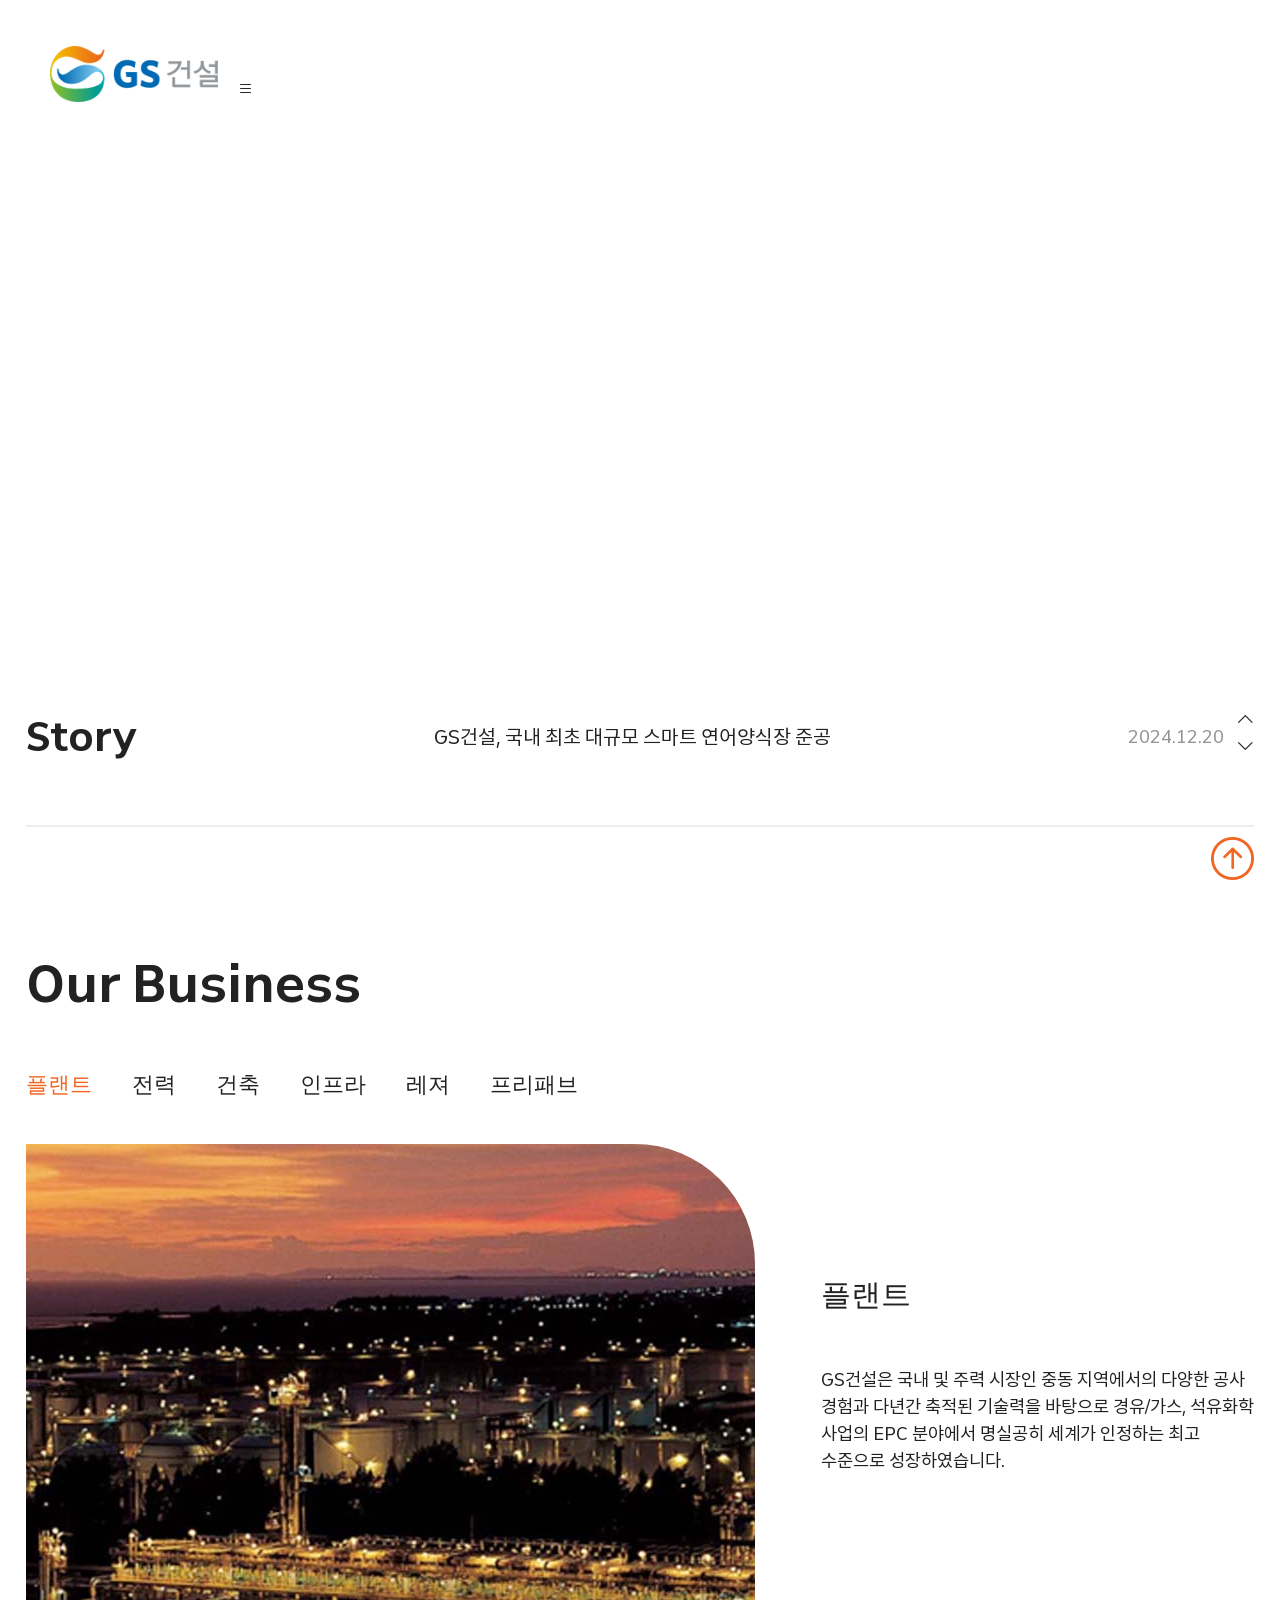
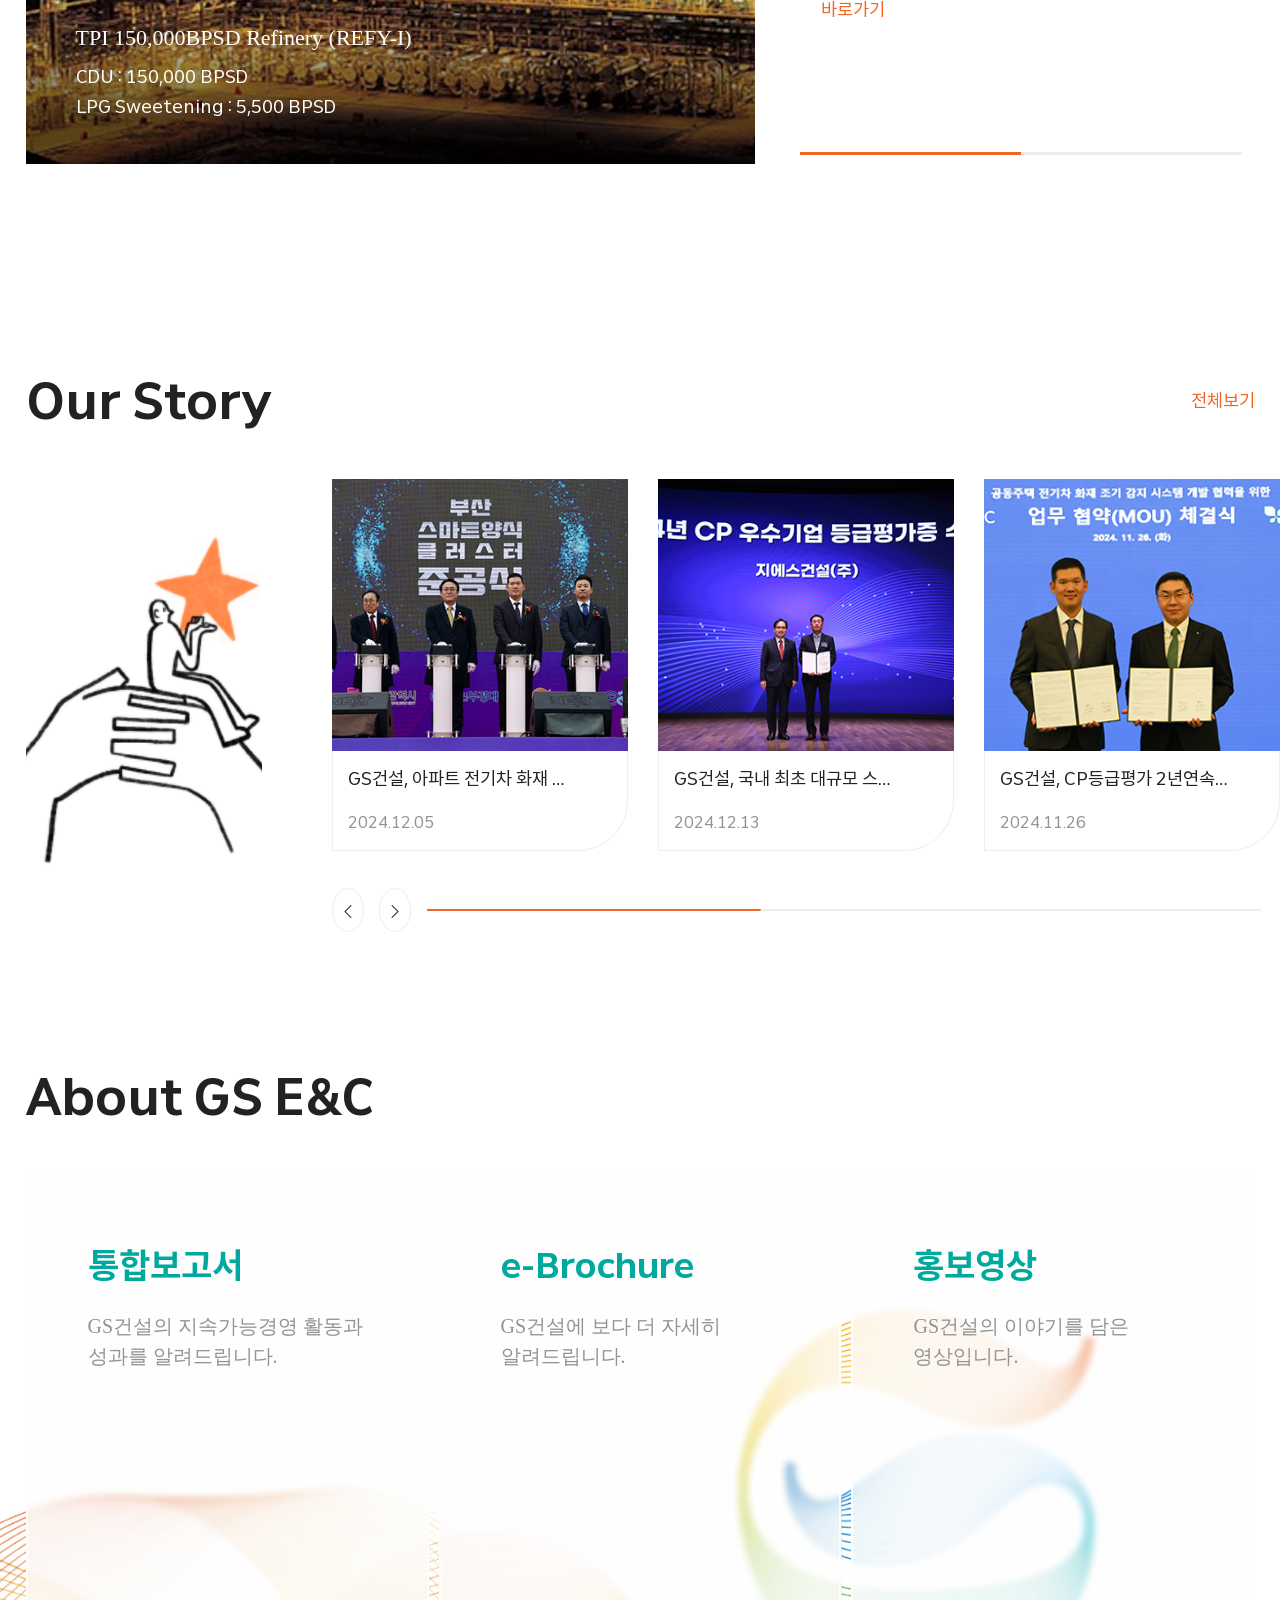
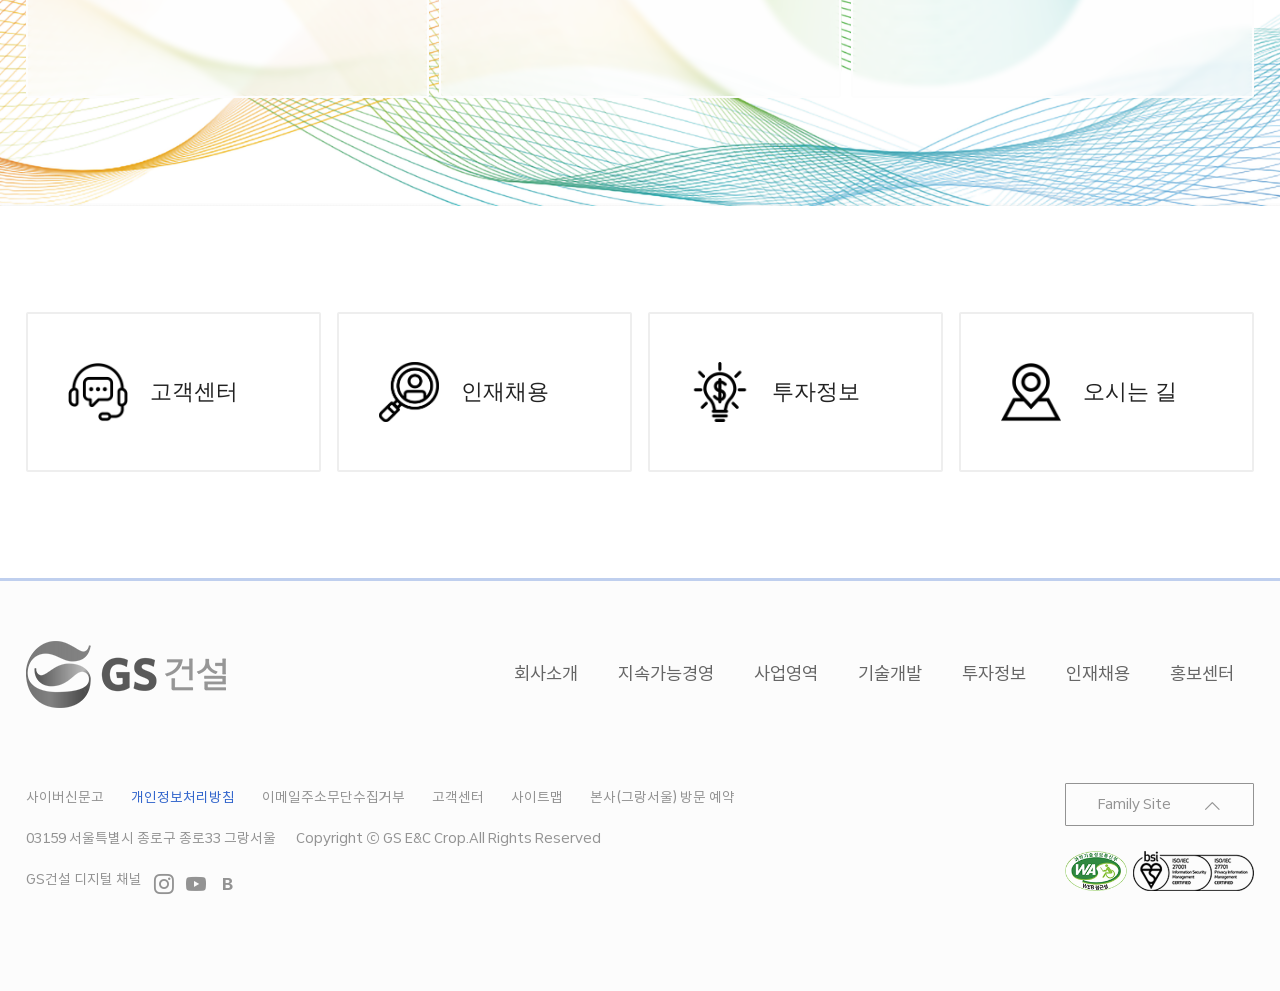
==== commit 976ecef6: "Add files via upload" ====
--- a/index.html
+++ b/index.html
@@ -33,166 +33,169 @@
     <!-- header -->
     <header id="header">
 
-      <div class="area_util">
-        <ul class="util_top">
-          <li><a href="#">고객센터</a></li>
-          <li><a href="#">방문예약</a></li>
+      <div class="inner">
+        <div class="area_util">
+          <ul class="util_top">
+            <li><a href="#">고객센터</a></li>
+            <li><a href="#">방문예약</a></li>
+          </ul>
+        </div>
+
+        <div class="hd_category">
+          <h1><a href="#">
+              <img src="img/common/logo.png" alt="gs건설로고" class="pc_logo"></a>
+          </h1>
+
+
+          <nav>
+            <ul class="gnb">
+              <li><a href="#">회사소개</a></li>
+              <li><a href="#">지속가능경영</a></li>
+              <li><a href="#">사업영역</a></li>
+              <li><a href="#">기술개발</a></li>
+              <li><a href="#">투자정보</a></li>
+              <li><a href="#">인재채용</a></li>
+              <li><a href="#">홍보센터</a></li>
+            </ul>
+
+            <a href="#" class="bi bi-list ham"></a>
+
+          </nav>
+        </div><!--//hd_category-->
+      </div><!--//inner-->
+
+      <div class="depth2_wrap">
+        <ul class="gnb_wrap">
+          <li><a href="#">회사소개</a>
+            <ol class="depth2">
+              <li><a href="#">비전과 핵심가치</a></li>
+              <li><a href="#">연혁</a></li>
+              <li><a href="#">수상실적</a></li>
+              <li><a href="#">조직도</a></li>
+              <li><a href="#">해외지사/법인현황</a></li>
+              <li><a href="#">오시는 길</a></li>
+            </ol>
+          </li>
+
+          <li><a href="#">지속가능경영</a>
+            <ol class="depth2">
+              <li><a href="#">지속가능경영</a></li>
+              <li><a href="#">공정거래자율준수</a></li>
+              <li><a href="#">품질경영</a></li>
+              <li><a href="#">안전보건경영</a></li>
+              <li><a href="#">환경경영</a></li>
+              <li><a href="#">윤리경영</a>
+                <ul class="depth3">
+                  <li><a href="#">윤리경영</a></li>
+                  <li><a href="#">윤리경영 프로그램</a></li>
+                  <li><a href="#">사이버신문고</a></li>
+                </ul>
+              </li>
+              <li><a href="#">동반성장</a></li>
+              <li><a href="#">사회공헌</a>
+                <ul class="depth3">
+                  <li><a href="#">사회공헌 소개개</a></li>
+                  <li><a href="#">사회공헌 프로그램</a></li>
+                </ul>
+              </li>
+            </ol>
+          </li>
+
+          <li><a href="#">사업영역</a>
+            <ol class="depth2">
+              <li><a href="#">플랜트 사업</a></li>
+              <li><a href="#">전력 사업</a></li>
+              <li><a href="#">건축 사업</a></li>
+              <li><a href="#">인프라 사업</a></li>
+              <li><a href="#">레저 사업</a></li>
+              <li><a href="#">프리패브 사업</a></li>
+              <li><a href="#">프로젝트 검색</a></li>
+            </ol>
+          </li>
+
+          <li><a href="#">기술개발</a>
+            <ol class="depth2">
+              <li><a href="#">기술전략</a></li>
+              <li><a href="#">보유기술</a></li>
+              <li><a href="#">연구시설</a></li>
+            </ol>
+          </li>
+
+          <li><a href="#">투자정보</a>
+            <ol class="depth2">
+              <li><a href="#">경영정보</a></li>
+              <li><a href="#">공시정보</a>
+                <ul class="depth3">
+                  <li><a href="#">공시정보</a></li>
+                  <li><a href="#">공고고정보</a></li>
+                </ul>
+              </li>
+              <li><a href="#">주가정보</a>
+                <ul class="depth3">
+                  <li><a href="#">주가시세</a></li>
+                  <li><a href="#">분석차트</a></li>
+                  <li><a href="#">시간대별 주가</a></li>
+                  <li><a href="#">일자별 주가</a></li>
+                  <li><a href="#">Market View</a></li>
+                  <li><a href="#">동업종비교</a></li>
+                  <li><a href="#">배당정책</a></li>
+                </ul>
+              </li>
+              <li><a href="#">재무정보</a>
+                <ul class="depth3">
+                  <li><a href="#">수주정보</a></li>
+                  <li><a href="#">매출현황</a></li>
+                  <li><a href="#">이익추이</a></li>
+                  <li><a href="#">재무재표</a></li>
+                  <li><a href="#">신용등급</a></li>
+                </ul>
+              </li>
+              <li><a href="#">IR Activity</a>
+                <ul class="depth3">
+                  <li><a href="#">Earning Release</a></li>
+                  <li><a href="#">Issue Release</a></li>
+                  <li><a href="#">IR Presentation</a></li>
+                  <li><a href="#">Integrated Report</a></li>
+                  <li><a href="#">사업 및 감사보고서</a></li>
+                </ul>
+              </li>
+            </ol>
+          </li>
+
+          <li><a href="#">인재채용</a>
+            <ol class="depth2">
+              <li><a href="#">인재상</a></li>
+              <li><a href="#">인사제도</a></li>
+              <li><a href="#">직무소개</a></li>
+              <li><a href="#">채용공고</a>
+                <ul class="depth3">
+                  <li><a href="#">입사지원 관리</a></li>
+                  <li><a href="#">채용프로세스</a></li>
+                  <li><a href="#">채용문의</a></li>
+                </ul>
+              </li>
+            </ol>
+          </li>
+
+          <li><a href="#">홍보센터</a>
+            <ol class="depth2">
+              <li><a href="#">News</a> </li>
+              <li><a href="#">홍보자료</a>
+                <ul class="depth3">
+                  <li><a href="#">GS건설 영상</a></li>
+                  <li><a href="#">GS건설 사진</a></li>
+                  <li><a href="#">CI</a></li>
+                  <li><a href="#">BI</a></li>
+                  <li><a href="#">E-Brochure</a></li>
+                </ul>
+              </li>
+              <li><a href="#">Story</a></li>
+            </ol>
+          </li>
         </ul>
-      </div>
-
-      <div class="hd_category">
-        <h1><a href="#">
-            <img src="img/common/logo.png" alt="gs건설로고" class="pc_logo"></a>
-          <img src="img/common/logo_m.png" alt="gs건설로고" class="mobile"></a>
-        </h1>
-
-        <nav>
-          <ul class="gnb">
-            <li><a href="#">회사소개</a></li>
-            <li><a href="#">지속가능경영</a></li>
-            <li><a href="#">사업영역</a></li>
-            <li><a href="#">기술개발</a></li>
-            <li><a href="#">투자정보</a></li>
-            <li><a href="#">인재채용</a></li>
-            <li><a href="#">홍보센터</a></li>
-            <li><a href="#" class="bi bi-list ham"></a></li>
-          </ul>
-        </nav>
-
-        <div class="depth2_wrap">
-          <ul class="gnb_wrap">
-            <li><a href="#">회사소개</a>
-              <ol class="depth2">
-                <li><a href="#">비전과 핵심가치</a></li>
-                <li><a href="#">연혁</a></li>
-                <li><a href="#">수상실적</a></li>
-                <li><a href="#">조직도</a></li>
-                <li><a href="#">해외지사/법인현황</a></li>
-                <li><a href="#">오시는 길</a></li>
-              </ol>
-            </li>
-
-            <li><a href="#">지속가능경영</a>
-              <ol class="depth2">
-                <li><a href="#">지속가능경영</a></li>
-                <li><a href="#">공정거래자율준수</a></li>
-                <li><a href="#">품질경영</a></li>
-                <li><a href="#">안전보건경영</a></li>
-                <li><a href="#">환경경영</a></li>
-                <li><a href="#">윤리경영</a>
-                  <ul class="depth3">
-                    <li><a href="#">윤리경영</a></li>
-                    <li><a href="#">윤리경영 프로그램</a></li>
-                    <li><a href="#">사이버신문고</a></li>
-                  </ul>
-                </li>
-                <li><a href="#">동반성장</a></li>
-                <li><a href="#">사회공헌</a>
-                  <ul class="depth3">
-                    <li><a href="#">사회공헌 소개개</a></li>
-                    <li><a href="#">사회공헌 프로그램</a></li>
-                  </ul>
-                </li>
-              </ol>
-            </li>
-
-            <li><a href="#">사업영역</a>
-              <ol class="depth2">
-                <li><a href="#">플랜트 사업</a></li>
-                <li><a href="#">전력 사업</a></li>
-                <li><a href="#">건축 사업</a></li>
-                <li><a href="#">인프라 사업</a></li>
-                <li><a href="#">레저 사업</a></li>
-                <li><a href="#">프리패브 사업</a></li>
-                <li><a href="#">프로젝트 검색</a></li>
-              </ol>
-            </li>
-
-            <li><a href="#">기술개발</a>
-              <ol class="depth2">
-                <li><a href="#">기술전략</a></li>
-                <li><a href="#">보유기술</a></li>
-                <li><a href="#">연구시설</a></li>
-              </ol>
-            </li>
-
-            <li><a href="#">투자정보</a>
-              <ol class="depth2">
-                <li><a href="#">경영정보</a></li>
-                <li><a href="#">공시정보</a>
-                  <ul class="depth3">
-                    <li><a href="#">공시정보</a></li>
-                    <li><a href="#">공고고정보</a></li>
-                  </ul>
-                </li>
-                <li><a href="#">주가정보</a>
-                  <ul class="depth3">
-                    <li><a href="#">주가시세</a></li>
-                    <li><a href="#">분석차트</a></li>
-                    <li><a href="#">시간대별 주가</a></li>
-                    <li><a href="#">일자별 주가</a></li>
-                    <li><a href="#">Market View</a></li>
-                    <li><a href="#">동업종비교</a></li>
-                    <li><a href="#">배당정책</a></li>
-                  </ul>
-                </li>
-                <li><a href="#">재무정보</a>
-                  <ul class="depth3">
-                    <li><a href="#">수주정보</a></li>
-                    <li><a href="#">매출현황</a></li>
-                    <li><a href="#">이익추이</a></li>
-                    <li><a href="#">재무재표</a></li>
-                    <li><a href="#">신용등급</a></li>
-                  </ul>
-                </li>
-                <li><a href="#">IR Activity</a>
-                  <ul class="depth3">
-                    <li><a href="#">Earning Release</a></li>
-                    <li><a href="#">Issue Release</a></li>
-                    <li><a href="#">IR Presentation</a></li>
-                    <li><a href="#">Integrated Report</a></li>
-                    <li><a href="#">사업 및 감사보고서</a></li>
-                  </ul>
-                </li>
-              </ol>
-            </li>
-
-            <li><a href="#">인재채용</a>
-              <ol class="depth2">
-                <li><a href="#">인재상</a></li>
-                <li><a href="#">인사제도</a></li>
-                <li><a href="#">직무소개</a></li>
-                <li><a href="#">채용공고</a>
-                  <ul class="depth3">
-                    <li><a href="#">입사지원 관리</a></li>
-                    <li><a href="#">채용프로세스</a></li>
-                    <li><a href="#">채용문의</a></li>
-                  </ul>
-                </li>
-              </ol>
-            </li>
-
-            <li><a href="#">홍보센터</a>
-              <ol class="depth2">
-                <li><a href="#">News</a> </li>
-                <li><a href="#">홍보자료</a>
-                  <ul class="depth3">
-                    <li><a href="#">GS건설 영상</a></li>
-                    <li><a href="#">GS건설 사진</a></li>
-                    <li><a href="#">CI</a></li>
-                    <li><a href="#">BI</a></li>
-                    <li><a href="#">E-Brochure</a></li>
-                  </ul>
-                </li>
-                <li><a href="#">Story</a></li>
-              </ol>
-            </li>
-          </ul>
-
-          <button type="button" class="bi bi-x-lg exit"></button>
-        </div>
-
-      </div>
+
+        <button type="button" class="bi bi-x-lg exit"></button>
+      </div><!--//depth2_wrap-->
     </header>
 
     <!-- main -->
--- a/css/style.css
+++ b/css/style.css
@@ -15,7 +15,8 @@
   
 .inner {max-width: 1800px; margin: 0 auto; padding: 0 2%; overflow-x: hidden;}
 
-h2 {color: var(--orange); font-size: 5rem; font-weight: 700;  margin-bottom: 38px;}
+h2 { font-size: 5rem; font-weight: 700;  margin-bottom: 38px;}
+/* color: var(--orange); */
 
 .swiper-button-prev, .swiper-button-next {display: none;}
 
@@ -94,13 +95,13 @@
 
 /* --- business --- */
 #business {padding: 120px 0 ;}
-#business h2 {color: var(--blue);}
+/* #business h2 {color: var(--blue);} */
 
 .tab_menu>ol {display: flex; align-items: center; margin-bottom: 35px;}
 
 .tab_menu>ol li {padding: 8px 20px; font-size: 2.2rem; font-weight: 500;}
 .tab_menu>ol li:first-child {padding:8px 20px 8px 0;}
-.tab_menu>ol li:hover, .tab_menu>ol li.active {color: var(--blue);}
+.tab_menu>ol li:hover, .tab_menu>ol li.active {color: var(--orange);}
 
 .tab_con {position: relative;}
 .tab_con .content { position: relative; display: flex; flex-wrap: wrap; gap: 16px; align-items: center;}
@@ -120,20 +121,20 @@
 .right_box h4+p{ font-size: 1.8rem; font-weight: 400; margin: 50px 0 110px; word-break: keep-all;}
 
 .right_box p+a { position: relative; display: block; width: 20%; padding: 12px 0; overflow: hidden; font-size: 1.8rem;}
-.right_box p+a .link_btn{ color: var(--blue); white-space: nowrap;}
+.right_box p+a .link_btn{ color: var(--orange); white-space: nowrap;}
 .right_box p+a .go_link {  font-size: 2.2rem; font-weight: 500; opacity: 0; position: absolute; left: 15%; top: 46%; transform: translateY(-50%); transition: all 0.5s;}
 
-.right_box p+a:hover .link_btn{color: var(--blue);}
-.right_box p+a:hover .go_link { opacity:1; left: 79%; color: var(--orange);}
+.right_box p+a:hover .link_btn{color: var(--orange);}
+.right_box p+a:hover .go_link { opacity:1; left: 79%; color: var(--blue);}
 
 #business .page_bar { padding-right: 2%; position: absolute; top: 98%; left: 63%; width: 36%; height: 3px; background: #eee;}
-#business .page_bar span {background: var(--blue);}
+#business .page_bar span {background: var(--orange);}
 
 /* --- story --- */
 #story {padding: 80px 0 80px 2%;}
 
 #story .tit {display: flex; align-items: center; justify-content: space-between; margin-bottom: 40px;}
-#story .tit h2 {margin: 0; color: var(--orange);}
+#story .tit h2 {margin: 0;}
 #story .tit a { position: relative; display: block; text-align: right; width: 20%; padding: 12px 2%; overflow: hidden; font-size: 1.8rem;}
 #story .tit a .more{ color: var(--orange); transition: all 0.5s;}
 #story .tit a .go_link { font-size: 2.2rem; font-weight: 500; opacity: 0; position: absolute; right: 9%; top: 46%; transform: translateY(-50%); transition: all 0.5s;}
@@ -173,7 +174,7 @@
 
 /* --- about --- */
 #about {padding: 48px 0 108px; background: url(../img/main/bg_about.png) no-repeat center / cover;}
-#about h2 {color: var(--green);}
+/* #about h2 {color: var(--green);} */
 
 #about .container {display: flex; flex-wrap: wrap; gap: 10px; margin: 0 auto;}
 #about .content { display: block; width: calc((100% - 20px) / 3) ; height: 525px; padding: 65px 60px; border: 2px solid #fdfdfd; background: rgba(253, 253, 253, 0.6); backdrop-filter: blur(3px); border-radius: 3px; transition: all 0.5s;}
@@ -197,8 +198,8 @@
 #quick ul li:hover .icon { display: none;}
 #quick ul li .icon_b { display: none;} 
 
-#quick ul li:hover a {color: var(--blue);}
-#quick ul li:hover { border-color: var(--blue);}
+#quick ul li:hover a {color: var(--orange);}
+#quick ul li:hover { border-color: var(--orange);}
 
 /* --- footer ---*/
 #footer { position: relative; padding: 60px 2% 80px; font-size: 1.4rem; color: var(--gray); border-top: 3px solid rgba(51, 102, 204, 0.3); background: #fcfcfc;}
--- a/css/media.css
+++ b/css/media.css
@@ -261,14 +261,78 @@
 
 @media(max-width: 580px) {
 
-    /* features */
-    #features {display: none;}
-
-    /* footer */
-    #footer {padding: 20px 2% 30px;}
-    .f_top .f_logo img {width: 120px;}
-    .f_nav {display: none;}
-    .fnb {gap: 0; margin-bottom: 30px;}
-    .fnb li {width: calc((100% - 6px) / 3);}
-    .sns {position: absolute; top: 10px; right: 2%;}
+  /* features */
+  #features {display: none;}
+
+  /* business */
+  .tab_menu>ol li { padding: 3px 14px; font-size: 1.6rem;}
+
+  /* footer */
+  #footer {padding: 20px 2% 30px;}
+  .f_top .f_logo img {width: 120px;}
+  .f_nav {display: none;}
+  .fnb {gap: 0; margin-bottom: 30px;}
+  .fnb li {width: calc((100% - 6px) / 3);}
+  .sns {position: absolute; top: 10px; right: 2%;}
+}
+
+@media(max-width: 490px) {
+
+  /* business */
+  #business .tab_menu>ol {flex-wrap: wrap;}
+  #business .tab_menu>ol li {width: calc(100% / 3);}
+  #business .tab_menu>ol li:nth-child(4) {padding-left: 0;}
+  #business .left_box li {height: 350px;}
+
+  /* story */
+  #story .right_box .img_box {height: 200px;}
+  #story .txt_box {padding: 15px 12px;}
+  #story .controller strong {font-size: 1.4rem; width: 28px; height: 28px; line-height: 28px;}
+  #story .page_bar {width: 80%; left: 20%;}
+
+  /* quick */
+  #quick ul li img {width: 25px; height: 25px; }
+  #quick ul li p { font-size: 1.6rem; font-weight: 400;}
+
+  /* footer */
+  .fnb { display: block; margin-bottom: 20px;}
+  .fnb li {width: 100%;}
+  .address address {margin-bottom: 8px;}
+}
+
+@media(max-width: 420px) {
+  
+  h2{ font-size: 3.3rem;}
+  #header .gnb>li>a.ham {font-size: 3.3rem;}
+
+  #story .right_box .img_box {height: 180px;}
+  #story .txt_box {padding: 12px 10px;}
+}
+
+@media(max-width: 368px) {
+
+  h2 {font-size: 2.8rem;}
+  #header .gnb>li>a.ham {font-size: 3rem;}
+  
+  #business .left_box li {height: 300px;}
+  #business .page_bar { height: 2px; }
+ 
+  /*  */
+  .left_box li .txt_box p.img_tit {font-size: 1.6rem; margin-bottom: 3px;}
+  .left_box li .txt_box p.txt {font-size: 1.4rem; opacity: 0.8;}
+  .right_box h4 {font-size: 2.2rem;}
+  .right_box h4+p {margin-top: 12px; font-size: 1.2rem;}
+  .right_box p+a .link_btn {font-size: 1.4rem; width: auto;}
+
+  /*  */
+  #story .tit a {width: auto;}
+  #story .right_box .img_box {height: 135px ;}
+  #story .txt_box {padding: 8px 10px;}
+  #story .page_bar {width: 77%; left: 24%;}
+  #story .tit a .more { font-size: 1.4rem;}
+
+  /*  */
+  #quick ul li {width: 100%;}
+
+
 }
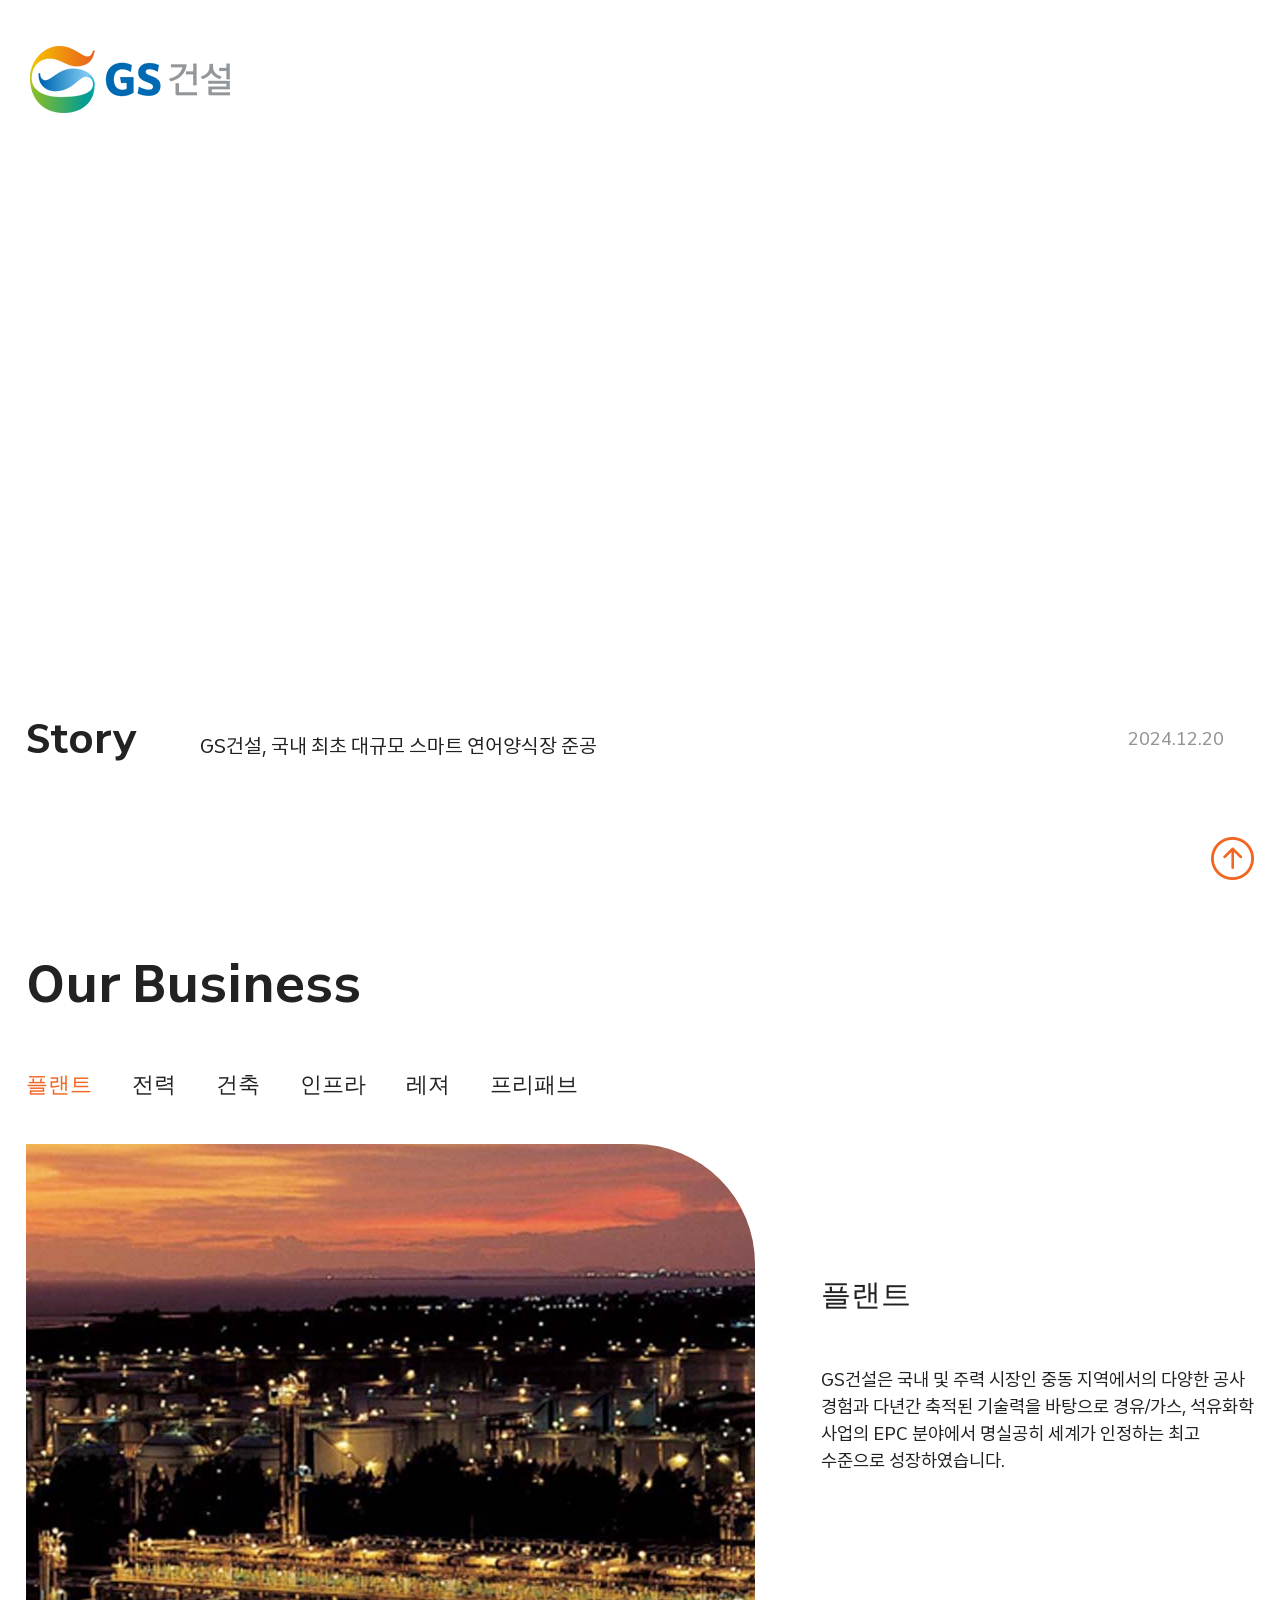
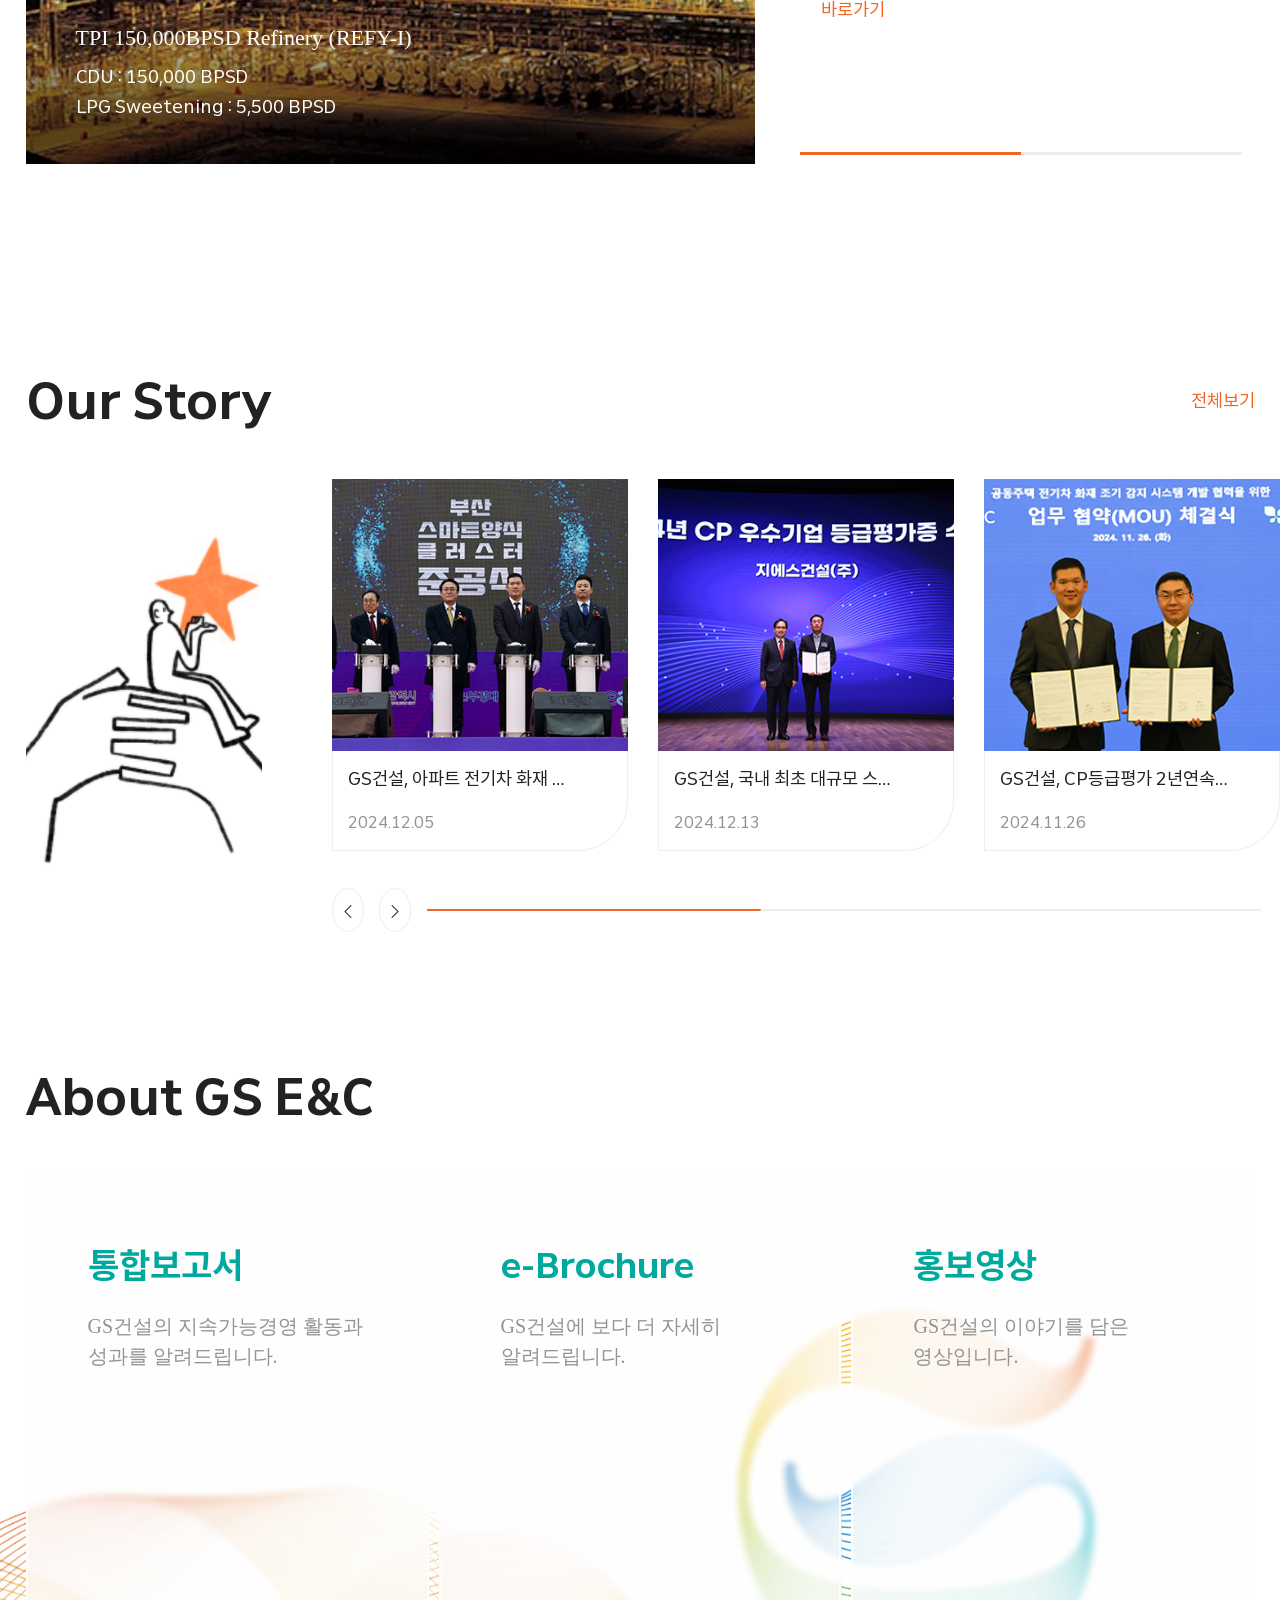
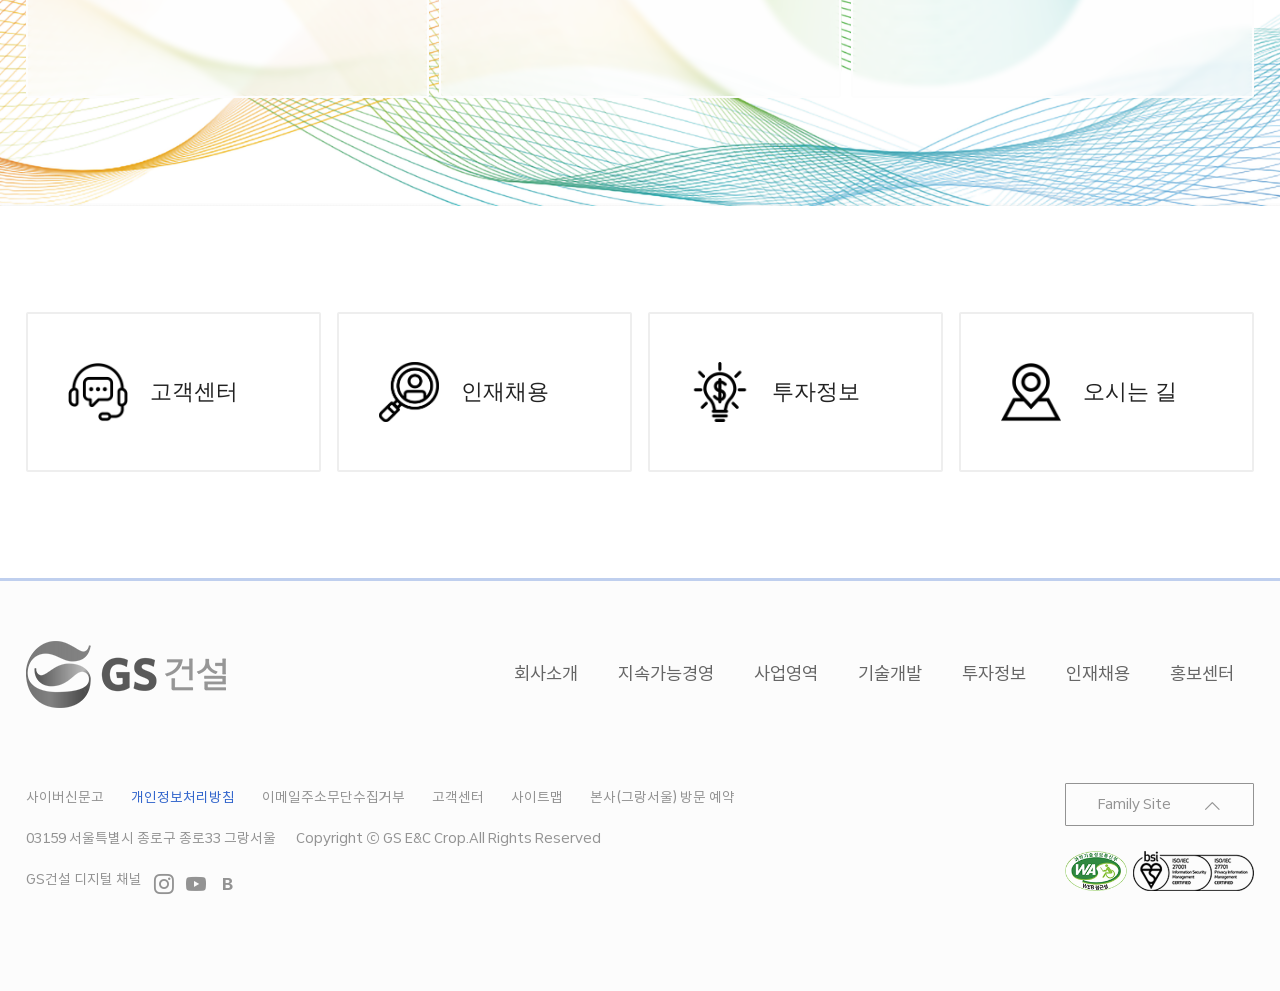
==== commit 95b384ef: "Add files via upload" ====
--- a/index.html
+++ b/index.html
@@ -216,45 +216,46 @@
         <div class="inner">
 
           <div class="feature_con">
-            <ul class="swiper-wrapper">
-              <li class="swiper-slide">
+            <ul class="wrapper">
+              <li class="slide">
                 <a href="#">
                   <h3>Story</h3>
                   <p>GS건설, 국내 최초 대규모 스마트 연어양식장 준공</p>
-                  <span>2024.12.20</span>
+                  <span class="date">2024.12.20</span>
                 </a>
               </li>
 
-              <li class="swiper-slide">
+              <li class="slide">
                 <a href="#">
                   <h3>Stock</h3>
+                  <strong>17,470</strong>
+
                   <div class="area_txt">
-                    <strong>17,470</strong>
                     <p>
-                      <span>전일대비</span><span>+510</span>
+                      전일대비<span>+510</span>
                     </p>
                     <p>
-                      <span>등락률</span> <span>+3.01%</span>
+                      등락률<span>+3.01%</span>
                     </p>
-
-                    <div class="date">
-                      <span>2024.12.20</span>
-                      <span>15:30 기준</span>
-                    </div>
+                  </div>
+                  <div class="date">
+                    <span>2024.12.20</span>
+                    <span>15:30 기준</span>
+                  </div>
                 </a>
               </li>
 
-              <li class="swiper-slide">
+              <li class="slide">
                 <a href="#">
                   <h3>Recruit</h3>
                   <p>[경력채용] 경력사원 채용 이력서 등록</p>
-                  <span>2024.12.20</span>
+                  <span class="date">2024.12.20</span>
                 </a>
               </li>
 
             </ul>
 
-            <div class="controller">
+            <!-- <div class="controller">
 
               <div class="btn_box">
                 <div class="swiper-button-next"></div>
@@ -265,8 +266,7 @@
               </div>
 
               <div class="swiper-pagination page_bar"></div>
-            </div>
-
+            </div> -->
           </div>
 
         </div><!--//inner-->
--- a/css/style.css
+++ b/css/style.css
@@ -21,16 +21,15 @@
 .swiper-button-prev, .swiper-button-next {display: none;}
 
 /* --- header --- */
-#header { padding: 0 2%; width: 100vw; 
+#header { width: 100vw; 
   /* --100vh = header h값 none => position 부여 */ 
   position: absolute; top: 0; left: 50%; transform: translateX(-50%); z-index: 99;}
 
-#header .hd_category { width: 100%; display: flex; gap: 20px; align-items: center; justify-content: space-between;}
+#header .hd_category { position: relative; width: 100%; display: flex; gap: 20px; align-items: center; justify-content: space-between;}
 
 #header h1 {width: 200px;}
 #header h1 a{display: block;}
-#header h1 img{width: 100%;}
-#header h1 img.mobile {display: none;}
+#header h1>a>img {padding-left: 2%;}
 
 /* --util */
 #header .area_util { padding-top: 12px; max-width: 1800px; margin: 0 auto;}
@@ -40,13 +39,13 @@
 #header .util_top>li:hover>a { color: var(--blue); background: rgba(255, 255, 255, 0.5); backdrop-filter: blur(1px); border: 1px solid rgba(255, 255, 255, 0.6);}
 
 /* --gnb */
-#header nav {width: 100%;}
-#header .gnb { text-align: center; display: flex; align-items: center; justify-content: flex-end;}
+#header nav {width: 100%; }
+#header .gnb { padding-right: 5%; text-align: center; display: flex; align-items: center; justify-content: flex-end;}
 #header .gnb>li {margin: 2px;}
 #header .gnb>li>a{ width: 100%; padding: 8px 26px; font-size: 2rem; font-weight: 500; color: #fff; white-space: nowrap;}
 
 #header .gnb>li:hover>a { color: var(--orange);}
-#header .gnb>li>a.ham { font-size: 4rem; }
+#header a.ham {position: absolute; right: 1%; top: 0; font-size: 4rem; padding: 2px; font-weight: 500; color: #fff;}
 
 /* --depth2 */
 #header .depth2_wrap { width: 100%; padding: 120px 2% ; position: absolute; top: 0; right: 0; 
@@ -79,19 +78,28 @@
 #main_visual .m_main {display: none;}
 
 /* --- features --- */
-#features h3 {font-size: 4rem; font-weight: 700;}
-#features p {font-size: 2rem;}
-#features p+span { font-size: 1.8rem; color: var(--gray); margin-right: 30px;}
-
-.feature_con {position: relative; height: 180px; overflow: hidden;}
-.feature_con>ul { width: 100%;}
-.feature_con>ul>li { width: 100%; height: 100%; }
-.feature_con>ul>li a { display: flex; padding: 60px 0; justify-content: space-between; align-items: center;}
-
-#features .controller {position: absolute; width: 100%; height: 100%; top: 0; right: 0; }
+#features h3 { margin-right: 60px; font-size: 4rem; font-weight: 700; display: inline-block}
+
+.feature_con {width: 100%; height: 180px; overflow: hidden;}
+.feature_con .slide { position: relative;  width: 100%; height: 180px; }
+.feature_con .slide a { display: block; padding: 60px 0; }
+
+.feature_con p {font-size: 2rem; display: inline-block; } 
+.feature_con .slide strong {font-size: 3.5rem; font-weight: 600;}
+.feature_con span { font-size: 1.8rem; color: var(--gray); margin-right: 30px;}
+.feature_con .date {position: absolute; top: 50%; right: 0; transform: translateY(-50%);}
+
+.feature_con .slide:nth-child(2) a {display: flex; align-items: center; gap: 80px;}
+.feature_con .area_txt p {display: block; }
+.feature_con .area_txt span {margin-left: 8px;}
+.feature_con .date {display: inline-block;}
+.feature_con .date>span {display: block;}
+
+.feature_con::before { display: block; content: ""; top: 0; left: 50%; transform: translateX(-50%); width: 100%; height: 2px; color: #888;}
+/* #features .controller {position: absolute; width: 100%; height: 100%; top: 0; right: 0; }
 #features .controller .btn_box { padding: 60px 0; height: 100%; text-align: right;}
 #features .controller strong.btn { display: block; font-size: 1.8rem; font-weight: 700; }
-#features .page_bar { width: 100%; height: 2px; bottom:0; background: #eee;}
+#features .page_bar { width: 100%; height: 2px; bottom:0; background: #eee;} */
 
 /* --- business --- */
 #business {padding: 120px 0 ;}
--- a/css/media.css
+++ b/css/media.css
@@ -6,13 +6,13 @@
 
 @media(max-width: 1200px) {
   /* header */
+  #header h1>a>img {width: 150px; margin-top: 10%;}
+  #header .area_util {display: none;}
   #header .util_top {display: none;}
   #header .gnb_wrap{padding: 0;}
-  .pc_logo {display: none;}
   #header .gnb>li>a {font-size: 0;}
-  #header .gnb>li>a.ham {padding: 0;}
-  
-  /* .mobile {display: block;} */
+  #header a.ham { top: -5px;}
+  #header .depth2_wrap {background: #fff; opacity: 1;}
 }
 
 @media(max-width: 1100px) {
@@ -24,6 +24,8 @@
   #header .gnb_wrap>li {width: calc(100% / 4);}
   #header .gnb_wrap>li:nth-child(n+5) {margin-top: 20px;}
   #header .gnb_wrap>li>a {text-align: center;} 
+  #header .depth2_wrap {padding: 80px 2% 80px 10%;}
+  #header .depth2_wrap button.exit {top: 2%;}
   .gnb_wrap .depth2>li>a {font-size: 1.6rem;}
   #header .gnb_wrap .depth3>li>a {font-size: 1.4rem;}
 
@@ -76,7 +78,8 @@
   /* features */
   #features h3 {font-size: 3.5rem;}
   #features p{font-size: 1.8rem;}
-  #features p+span {font-size: 1.6rem;}
+  #features p+span, .feature_con .date>span {font-size: 1.6rem;}
+  .feature_con .slide:nth-child(2) a {gap: 30px;}
   #features .controller strong.btn { font-size: 1.4rem;}
 
   /* business */
@@ -150,8 +153,7 @@
 @media(max-width: 780px) {
 
   /* header */
-  #header .area_util {display: none;}
-  .hd_category h1 img {width: 125px;}
+  #header h1>a>img {width: 120px;}
 
   /* features */
   #features .controller {display: none;}
@@ -187,6 +189,7 @@
   /* header */
   #header .gnb_wrap>li {width: calc(100% / 3);}
   #header .gnb_wrap>li:nth-child(n+4) {margin-top: 20px;}
+
 
   /* features */
   .feature_con>ul>li a {padding: 30px 0;}
@@ -227,8 +230,8 @@
 @media(max-width: 630px) {
   
   /* header */
-  #header .depth2_wrap {padding: 80px 2%;}
   #header .depth2_wrap button.exit {width: 38px; height: 38px; top: 10px;}
+  #header .gnb_wrap .depth2>li>a {font-size: 1.6rem; white-space: nowrap;}
 
   /* features */
   .feature_con {height: 120px;}
@@ -261,6 +264,11 @@
 
 @media(max-width: 580px) {
 
+  /* header */
+  #header h1>a>img {width: 125px;}
+  #header .gnb_wrap { gap: 20px;}
+  #header .gnb_wrap>li {width: calc((100% - 20px ) / 2);}
+
   /* features */
   #features {display: none;}
 
@@ -302,9 +310,13 @@
 
 @media(max-width: 420px) {
   
+  /* header */
   h2{ font-size: 3.3rem;}
-  #header .gnb>li>a.ham {font-size: 3.3rem;}
-
+  #header h1>a>img {width: 100px;}
+  #header a.ham {font-size: 3.3rem;}
+  #header .depth2_wrap button.exit {font-size:3.3rem;}
+
+  /* story */
   #story .right_box .img_box {height: 180px;}
   #story .txt_box {padding: 12px 10px;}
 }
@@ -312,8 +324,7 @@
 @media(max-width: 368px) {
 
   h2 {font-size: 2.8rem;}
-  #header .gnb>li>a.ham {font-size: 3rem;}
-  
+
   #business .left_box li {height: 300px;}
   #business .page_bar { height: 2px; }
  
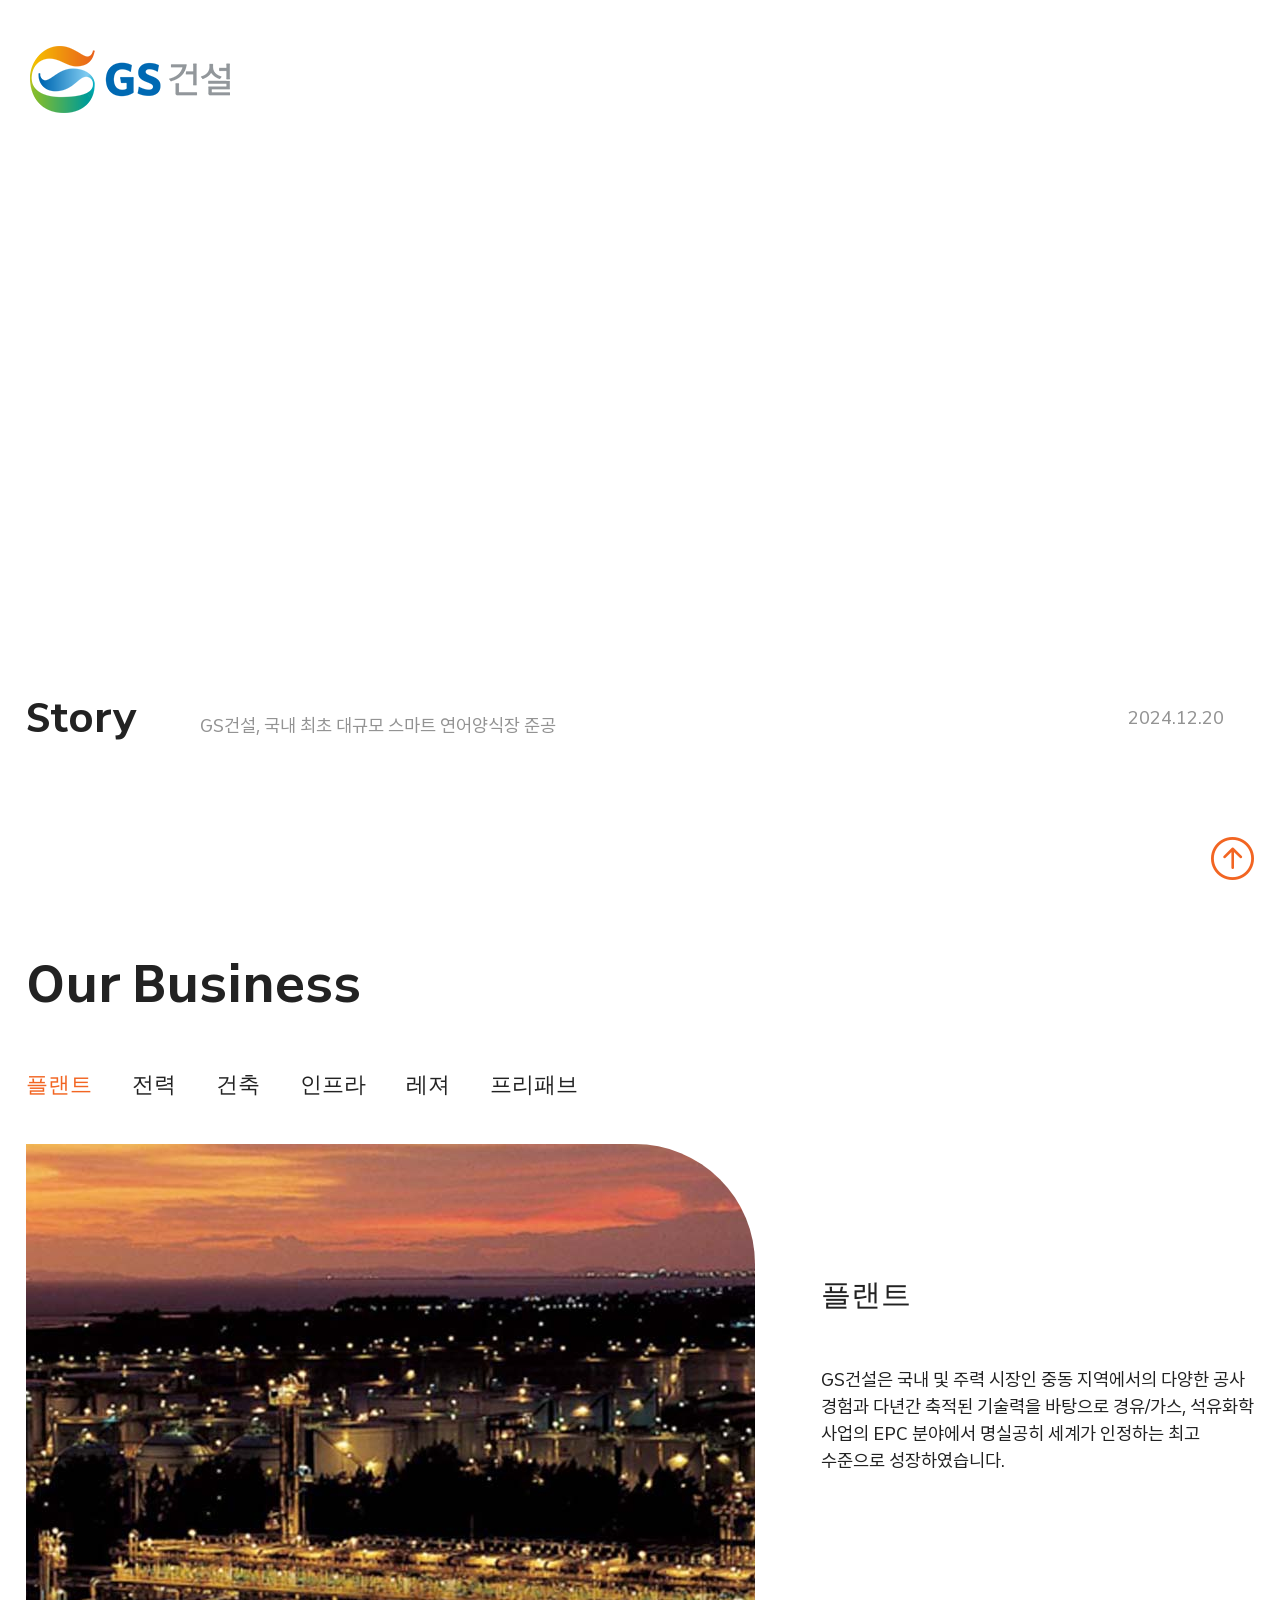
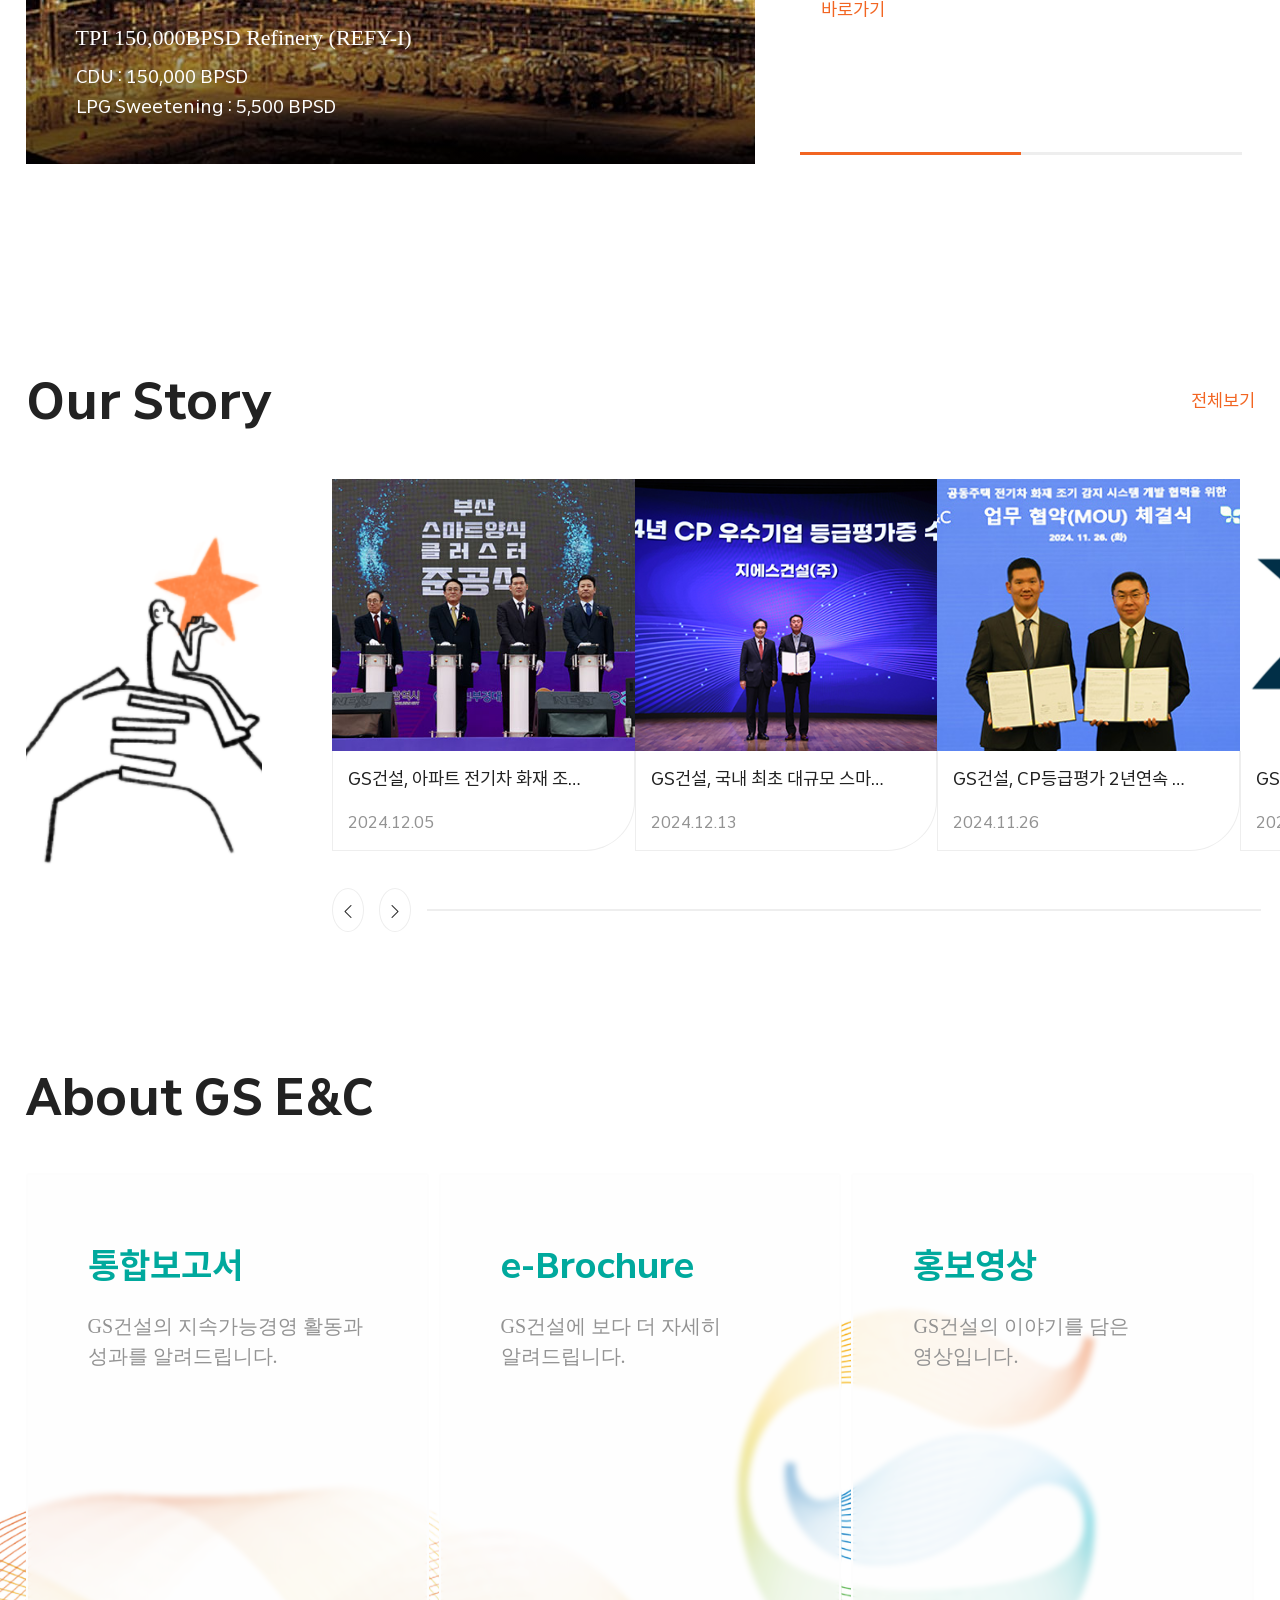
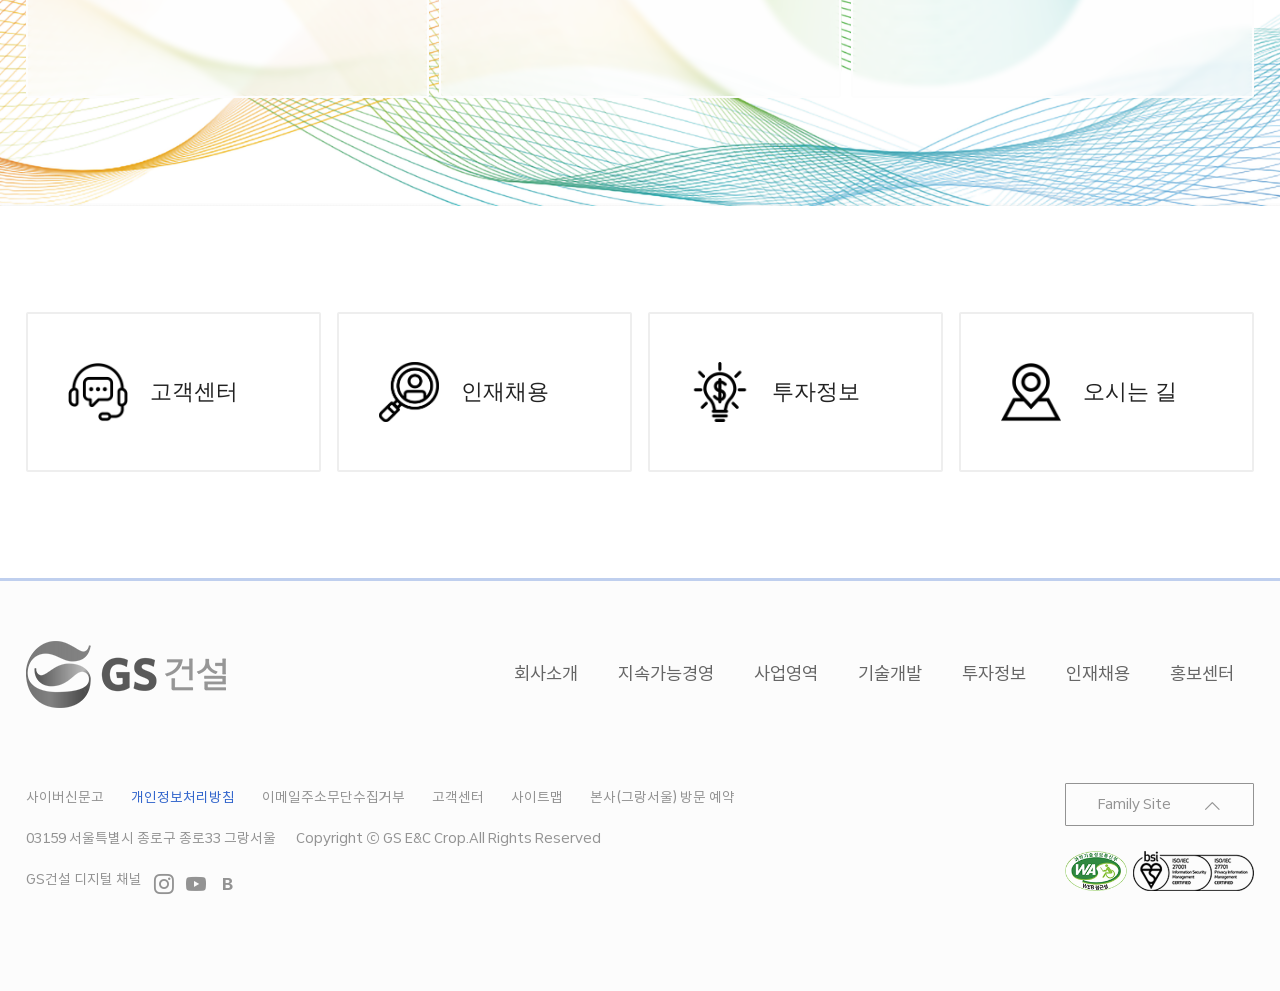
==== commit 41faa7c9: "Add files via upload" ====
--- a/index.html
+++ b/index.html
@@ -8,6 +8,9 @@
 
   <!-- favicon -->
   <link rel="shortcut icon" href="img/common/favicon.png" type="image/x-icon">
+
+  <!-- icon_bootstrap  -->
+  <link rel="stylesheet" href="https://cdn.jsdelivr.net/npm/bootstrap-icons@1.11.3/font/bootstrap-icons.min.css">
 
   <!-- css -->
   <link rel="stylesheet" href="css/reset.css">
@@ -16,9 +19,6 @@
   <link rel="stylesheet" href="https://cdn.jsdelivr.net/npm/aos@2.3.4/dist/aos.css">
   <link rel="stylesheet" href="css/style.css">
   <link rel="stylesheet" href="css/media.css">
-
-  <!-- icon_bootstrap  -->
-  <link rel="stylesheet" href="https://cdn.jsdelivr.net/npm/bootstrap-icons@1.11.3/font/bootstrap-icons.min.css">
 
   <!-- js -->
   <script defer src="js/jquery-3.7.1.min.js"></script>
@@ -220,8 +220,10 @@
               <li class="slide">
                 <a href="#">
                   <h3>Story</h3>
-                  <p>GS건설, 국내 최초 대규모 스마트 연어양식장 준공</p>
-                  <span class="date">2024.12.20</span>
+                  <p><span>GS건설, 국내 최초 대규모 스마트 연어양식장 준공</span>
+                    <span class="date">2024.12.20</span>
+                  </p>
+
                 </a>
               </li>
 
@@ -248,8 +250,11 @@
               <li class="slide">
                 <a href="#">
                   <h3>Recruit</h3>
-                  <p>[경력채용] 경력사원 채용 이력서 등록</p>
-                  <span class="date">2024.12.20</span>
+                  <p>
+                    <span>[경력채용] 경력사원 채용 이력서 등록</span>
+                    <span class="date">2024.12.20</span>
+                  </p>
+
                 </a>
               </li>
 
